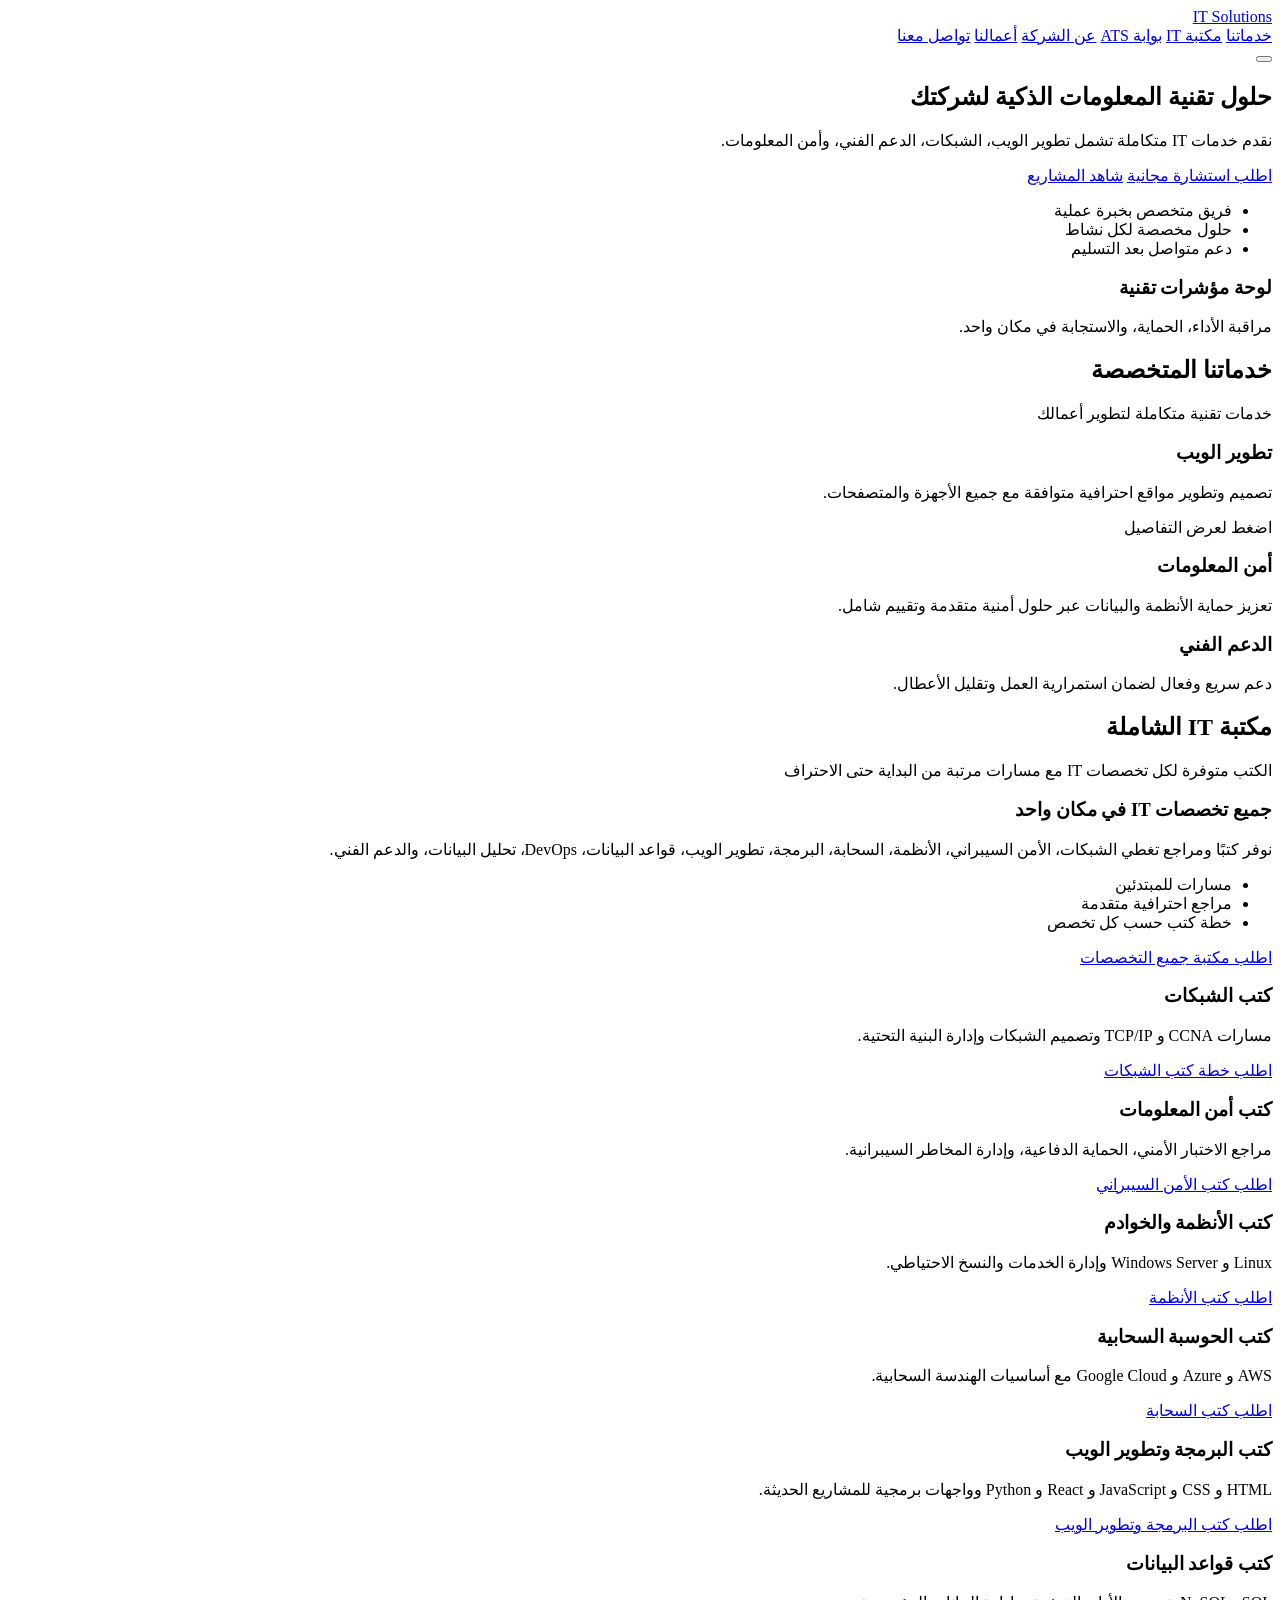
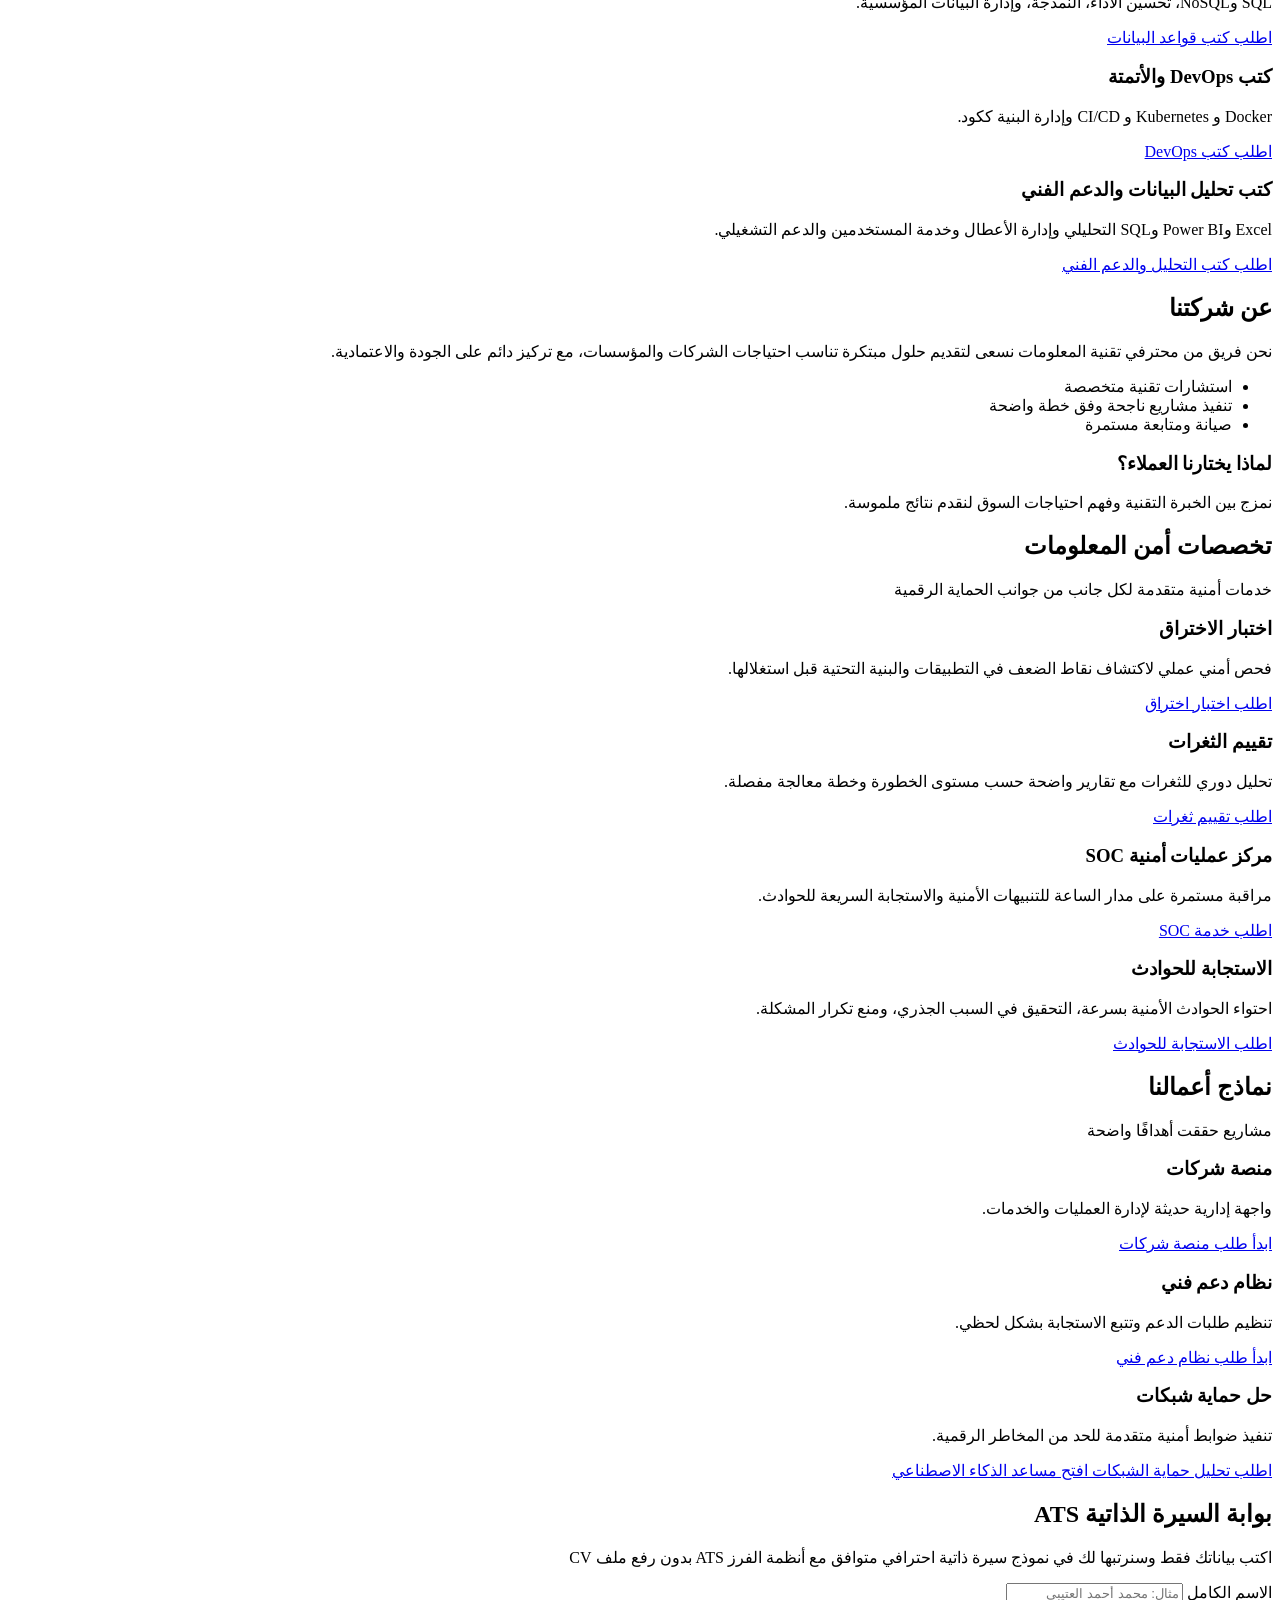
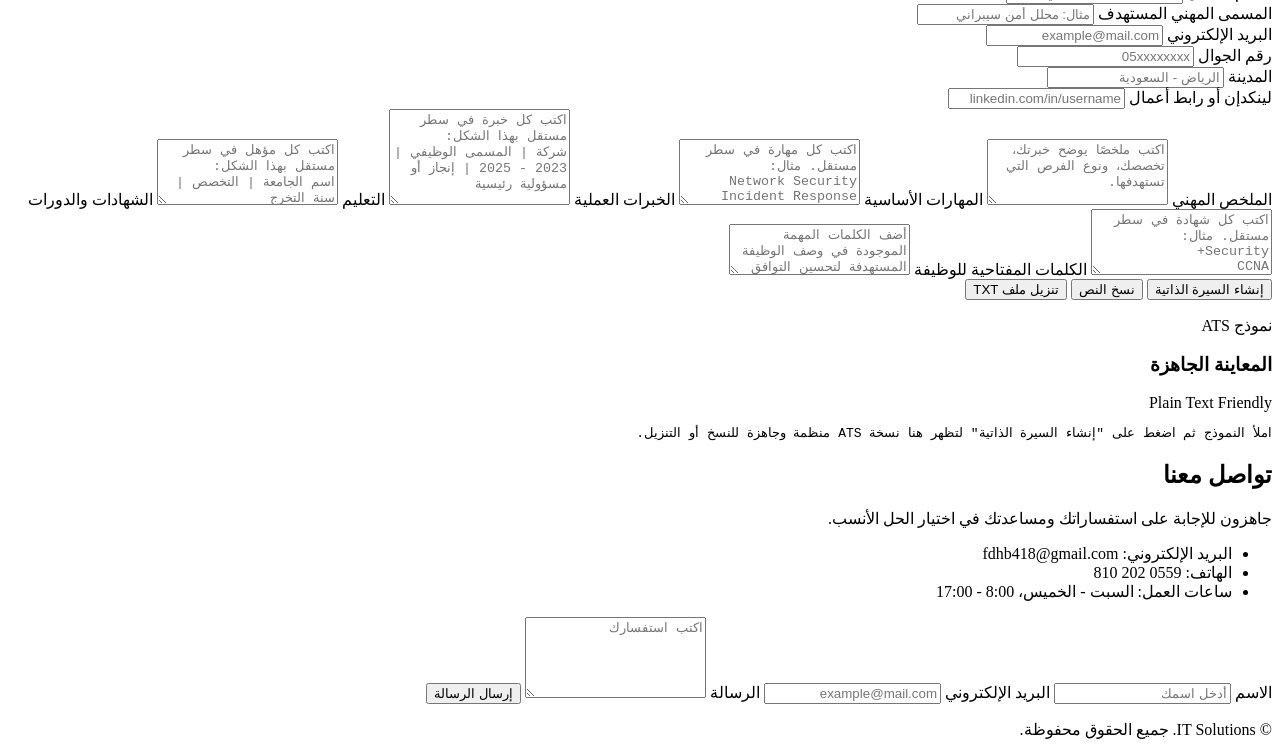
==== index.html @ 9ef1b242 "Add files via upload" ====
<!DOCTYPE html>
<html lang="ar" dir="rtl">
<head>
  <meta charset="UTF-8" />
  <meta name="viewport" content="width=device-width, initial-scale=1.0" />
  <title>خدمات تقنية المعلومات | IT Solutions</title>
  <meta name="description" content="حلول تقنية المعلومات المتكاملة: تطوير ويب، دعم فني، وأمن معلومات." />
  <link rel="preconnect" href="https://fonts.googleapis.com" />
  <link rel="preconnect" href="https://fonts.gstatic.com" crossorigin />
  <link href="https://fonts.googleapis.com/css2?family=Cairo:wght@400;600;700;800&display=swap" rel="stylesheet" />
  <link rel="stylesheet" href="styles.css" />
</head>
<body>
  <header class="site-header" id="home">
    <div class="container header-inner">
      <a href="#home" class="logo">IT Solutions</a>
      <nav class="main-nav" id="mainNav">
        <a href="#services">خدماتنا</a>
        <a href="#it-library">مكتبة IT</a>
        <a href="#ats-builder">بوابة ATS</a>
        <a href="#about">عن الشركة</a>
        <a href="#portfolio">أعمالنا</a>
        <a href="#contact">تواصل معنا</a>
      </nav>
      <button class="mobile-toggle" id="mobileToggle" aria-expanded="false" aria-controls="mainNav" aria-label="فتح القائمة">
        <span></span><span></span><span></span>
      </button>
    </div>
  </header>

  <main>
    <section class="hero section">
      <div class="container hero-grid">
        <div class="hero-content">
          <h1>حلول تقنية المعلومات الذكية لشركتك</h1>
          <p>نقدم خدمات IT متكاملة تشمل تطوير الويب، الشبكات، الدعم الفني، وأمن المعلومات.</p>
          <div class="hero-actions">
            <a href="#contact" class="btn btn-primary">اطلب استشارة مجانية</a>
            <a href="#portfolio" class="btn btn-secondary">شاهد المشاريع</a>
          </div>
          <ul class="hero-points">
            <li>فريق متخصص بخبرة عملية</li>
            <li>حلول مخصصة لكل نشاط</li>
            <li>دعم متواصل بعد التسليم</li>
          </ul>
        </div>

        <div class="hero-visual" aria-hidden="true">
          <div class="visual-card">
            <h3>لوحة مؤشرات تقنية</h3>
            <p>مراقبة الأداء، الحماية، والاستجابة في مكان واحد.</p>
            <div class="bars">
              <span style="width: 92%;"></span>
              <span style="width: 84%;"></span>
              <span style="width: 78%;"></span>
            </div>
          </div>
        </div>
      </div>
    </section>

    <section class="section" id="services">
      <div class="container">
        <div class="section-header">
          <h2>خدماتنا المتخصصة</h2>
          <p class="subtitle">خدمات تقنية متكاملة لتطوير أعمالك</p>
        </div>

        <div class="cards-grid">
          <article
            class="card card-interactive"
            id="webDevelopmentCard"
            role="button"
            tabindex="0"
            aria-expanded="false"
            aria-controls="webDevelopmentPanel"
          >
            <h3>تطوير الويب</h3>
            <p>تصميم وتطوير مواقع احترافية متوافقة مع جميع الأجهزة والمتصفحات.</p>
            <span class="card-action">اضغط لعرض التفاصيل</span>
          </article>
          <article class="card">
            <h3>أمن المعلومات</h3>
            <p>تعزيز حماية الأنظمة والبيانات عبر حلول أمنية متقدمة وتقييم شامل.</p>
          </article>
          <article class="card">
            <h3>الدعم الفني</h3>
            <p>دعم سريع وفعال لضمان استمرارية العمل وتقليل الأعطال.</p>
          </article>
        </div>

        <section class="service-panel" id="webDevelopmentPanel" hidden aria-label="تفاصيل تطوير الويب">
          <div class="service-panel-copy">
            <p class="service-panel-eyebrow">خدمة مفعلة</p>
            <h3>حلول تطوير ويب متكاملة</h3>
            <p>
              ننفذ مواقع تعريفية، لوحات تحكم، متاجر إلكترونية، وصفحات هبوط سريعة مع توافق كامل
              مع الجوال ومحركات البحث.
            </p>
            <ul class="service-panel-list">
              <li>تصميم واجهات حديثة وسريعة</li>
              <li>ربط النماذج وقواعد البيانات</li>
              <li>تهيئة SEO وأداء الصفحات</li>
            </ul>
          </div>

          <div class="service-panel-actions">
            <a
              class="btn btn-primary"
              href="#contact"
              data-project-template="أرغب في تنفيذ مشروع تطوير ويب وأحتاج عرضًا يشمل التصميم والبرمجة وربط النماذج."
            >
              ابدأ طلب تطوير ويب
            </a>
            <a class="btn btn-secondary" href="#portfolio">شاهد أمثلة المشاريع</a>
          </div>
        </section>
      </div>
    </section>

    <section class="section" id="it-library">
      <div class="container">
        <div class="section-header">
          <h2>مكتبة IT الشاملة</h2>
          <p class="subtitle">الكتب متوفرة لكل تخصصات IT مع مسارات مرتبة من البداية حتى الاحتراف</p>
        </div>

        <div class="it-library-grid">
          <article class="it-book-card it-book-card-featured">
            <h3>جميع تخصصات IT في مكان واحد</h3>
            <p>
              نوفر كتبًا ومراجع تغطي الشبكات، الأمن السيبراني، الأنظمة، السحابة، البرمجة،
              تطوير الويب، قواعد البيانات، DevOps، تحليل البيانات، والدعم الفني.
            </p>
            <ul class="it-specialties-list">
              <li>مسارات للمبتدئين</li>
              <li>مراجع احترافية متقدمة</li>
              <li>خطة كتب حسب كل تخصص</li>
            </ul>
            <a class="project-link" href="#contact" data-project-template="أرغب بالحصول على مكتبة كتب IT شاملة تشمل جميع التخصصات مع ترتيب واضح لكل مسار.">اطلب مكتبة جميع التخصصات</a>
          </article>

          <article class="it-book-card">
            <h3>كتب الشبكات</h3>
            <p>مسارات CCNA و TCP/IP وتصميم الشبكات وإدارة البنية التحتية.</p>
            <a class="project-link" href="#contact" data-project-template="أرغب بالحصول على خطة تعلم كتب الشبكات (CCNA / TCP-IP / Routing).">اطلب خطة كتب الشبكات</a>
          </article>

          <article class="it-book-card">
            <h3>كتب أمن المعلومات</h3>
            <p>مراجع الاختبار الأمني، الحماية الدفاعية، وإدارة المخاطر السيبرانية.</p>
            <a class="project-link" href="#contact" data-project-template="أحتاج قائمة كتب أمن المعلومات من مستوى مبتدئ إلى متقدم.">اطلب كتب الأمن السيبراني</a>
          </article>

          <article class="it-book-card">
            <h3>كتب الأنظمة والخوادم</h3>
            <p>Linux و Windows Server وإدارة الخدمات والنسخ الاحتياطي.</p>
            <a class="project-link" href="#contact" data-project-template="أرغب بمكتبة كتب إدارة الأنظمة والخوادم مع ترتيب تدريجي.">اطلب كتب الأنظمة</a>
          </article>

          <article class="it-book-card">
            <h3>كتب الحوسبة السحابية</h3>
            <p>AWS و Azure و Google Cloud مع أساسيات الهندسة السحابية.</p>
            <a class="project-link" href="#contact" data-project-template="أحتاج مسار كتب الحوسبة السحابية (AWS/Azure/GCP).">اطلب كتب السحابة</a>
          </article>

          <article class="it-book-card">
            <h3>كتب البرمجة وتطوير الويب</h3>
            <p>HTML و CSS و JavaScript و React و Python وواجهات برمجية للمشاريع الحديثة.</p>
            <a class="project-link" href="#contact" data-project-template="أحتاج مسار كتب البرمجة وتطوير الويب من الأساسيات حتى بناء المشاريع العملية.">اطلب كتب البرمجة وتطوير الويب</a>
          </article>

          <article class="it-book-card">
            <h3>كتب قواعد البيانات</h3>
            <p>SQL وNoSQL، تحسين الأداء، النمذجة، وإدارة البيانات المؤسسية.</p>
            <a class="project-link" href="#contact" data-project-template="أرغب بخطة كتب قواعد البيانات من الأساسيات حتى الاحتراف.">اطلب كتب قواعد البيانات</a>
          </article>

          <article class="it-book-card">
            <h3>كتب DevOps والأتمتة</h3>
            <p>Docker و Kubernetes و CI/CD وإدارة البنية ككود.</p>
            <a class="project-link" href="#contact" data-project-template="أحتاج مصادر وكتب DevOps والأتمتة العملية للمشاريع.">اطلب كتب DevOps</a>
          </article>

          <article class="it-book-card">
            <h3>كتب تحليل البيانات والدعم الفني</h3>
            <p>Excel وPower BI وSQL التحليلي وإدارة الأعطال وخدمة المستخدمين والدعم التشغيلي.</p>
            <a class="project-link" href="#contact" data-project-template="أرغب في مسار كتب تحليل البيانات والدعم الفني مع ترتيب مناسب لسوق العمل.">اطلب كتب التحليل والدعم الفني</a>
          </article>
        </div>
      </div>
    </section>

    <section class="section" id="about">
      <div class="container about-grid">
        <div>
          <h2>عن شركتنا</h2>
          <p>
            نحن فريق من محترفي تقنية المعلومات نسعى لتقديم حلول مبتكرة تناسب احتياجات
            الشركات والمؤسسات، مع تركيز دائم على الجودة والاعتمادية.
          </p>
          <ul class="features-list">
            <li>استشارات تقنية متخصصة</li>
            <li>تنفيذ مشاريع ناجحة وفق خطة واضحة</li>
            <li>صيانة ومتابعة مستمرة</li>
          </ul>
        </div>
        <aside class="about-box">
          <h3>لماذا يختارنا العملاء؟</h3>
          <p>نمزج بين الخبرة التقنية وفهم احتياجات السوق لنقدم نتائج ملموسة.</p>
        </aside>
      </div>
    </section>

    <section class="section" id="security-specialties">
      <div class="container">
        <div class="section-header">
          <h2>تخصصات أمن المعلومات</h2>
          <p class="subtitle">خدمات أمنية متقدمة لكل جانب من جوانب الحماية الرقمية</p>
        </div>

        <div class="security-grid">
          <article class="security-card">
            <h3>اختبار الاختراق</h3>
            <p>فحص أمني عملي لاكتشاف نقاط الضعف في التطبيقات والبنية التحتية قبل استغلالها.</p>
            <a class="project-link" href="#contact" data-project-template="أرغب في خدمة اختبار اختراق شاملة لتقييم مستوى الأمان الحالي.">اطلب اختبار اختراق</a>
          </article>

          <article class="security-card">
            <h3>تقييم الثغرات</h3>
            <p>تحليل دوري للثغرات مع تقارير واضحة حسب مستوى الخطورة وخطة معالجة مفصلة.</p>
            <a class="project-link" href="#contact" data-project-template="أحتاج تقييم ثغرات دوري مع تقرير مخاطر وخطة إغلاق الثغرات.">اطلب تقييم ثغرات</a>
          </article>

          <article class="security-card">
            <h3>مركز عمليات أمنية SOC</h3>
            <p>مراقبة مستمرة على مدار الساعة للتنبيهات الأمنية والاستجابة السريعة للحوادث.</p>
            <a class="project-link" href="#contact" data-project-template="أرغب في تفعيل خدمة SOC للمراقبة الأمنية والاستجابة للحوادث.">اطلب خدمة SOC</a>
          </article>

          <article class="security-card">
            <h3>الاستجابة للحوادث</h3>
            <p>احتواء الحوادث الأمنية بسرعة، التحقيق في السبب الجذري، ومنع تكرار المشكلة.</p>
            <a class="project-link" href="#contact" data-project-template="أحتاج خطة استجابة للحوادث الأمنية مع إجراءات احتواء وتحقيق.">اطلب الاستجابة للحوادث</a>
          </article>
        </div>
      </div>
    </section>

    <section class="section" id="portfolio">
      <div class="container">
        <div class="section-header">
          <h2>نماذج أعمالنا</h2>
          <p class="subtitle">مشاريع حققت أهدافًا واضحة</p>
        </div>

        <div class="projects-grid">
          <article class="project">
            <h3>منصة شركات</h3>
            <p>واجهة إدارية حديثة لإدارة العمليات والخدمات.</p>
            <a class="project-link" href="#contact" data-project-template="أرغب في تنفيذ منصة شركات تشمل إدارة المستخدمين والخدمات.">ابدأ طلب منصة شركات</a>
          </article>
          <article class="project">
            <h3>نظام دعم فني</h3>
            <p>تنظيم طلبات الدعم وتتبع الاستجابة بشكل لحظي.</p>
            <a class="project-link" href="#contact" data-project-template="أحتاج نظام دعم فني مع تذاكر ومتابعة حالة الطلبات.">ابدأ طلب نظام دعم فني</a>
          </article>
          <article class="project">
            <h3>حل حماية شبكات</h3>
            <p>تنفيذ ضوابط أمنية متقدمة للحد من المخاطر الرقمية.</p>
            <div class="project-actions">
              <a
                class="project-link"
                href="#contact"
                data-project-template="أرغب في تقييم أمني للشبكة مع خطة حماية واضحة."
              >
                اطلب تحليل حماية الشبكات
              </a>
              <a
                class="project-link project-link-ai"
                href="https://chatgpt.com"
                target="_blank"
                rel="noopener noreferrer"
              >
                افتح مساعد الذكاء الاصطناعي
              </a>
            </div>
          </article>
        </div>
      </div>
    </section>

    <section class="section ats-section" id="ats-builder">
      <div class="container">
        <div class="section-header">
          <h2>بوابة السيرة الذاتية ATS</h2>
          <p class="subtitle">اكتب بياناتك فقط وسنرتبها لك في نموذج سيرة ذاتية احترافي متوافق مع أنظمة الفرز ATS بدون رفع ملف CV</p>
        </div>

        <div class="ats-grid">
          <form class="ats-form" id="atsForm">
            <div class="ats-form-grid">
              <div>
                <label for="atsFullName">الاسم الكامل</label>
                <input type="text" id="atsFullName" placeholder="مثال: محمد أحمد العتيبي" required />
              </div>

              <div>
                <label for="atsJobTitle">المسمى المهني المستهدف</label>
                <input type="text" id="atsJobTitle" placeholder="مثال: محلل أمن سيبراني" required />
              </div>

              <div>
                <label for="atsEmail">البريد الإلكتروني</label>
                <input type="email" id="atsEmail" placeholder="example@mail.com" required />
              </div>

              <div>
                <label for="atsPhone">رقم الجوال</label>
                <input type="text" id="atsPhone" placeholder="05xxxxxxxx" required />
              </div>

              <div>
                <label for="atsCity">المدينة</label>
                <input type="text" id="atsCity" placeholder="الرياض - السعودية" />
              </div>

              <div>
                <label for="atsLinkedIn">لينكدإن أو رابط أعمال</label>
                <input type="text" id="atsLinkedIn" placeholder="linkedin.com/in/username" />
              </div>
            </div>

            <label for="atsSummary">الملخص المهني</label>
            <textarea id="atsSummary" rows="4" placeholder="اكتب ملخصًا يوضح خبرتك، تخصصك، ونوع الفرص التي تستهدفها." required></textarea>

            <label for="atsSkills">المهارات الأساسية</label>
            <textarea id="atsSkills" rows="4" placeholder="اكتب كل مهارة في سطر مستقل. مثال:&#10;Network Security&#10;Incident Response&#10;Python&#10;SIEM"></textarea>

            <label for="atsExperience">الخبرات العملية</label>
            <textarea id="atsExperience" rows="6" placeholder="اكتب كل خبرة في سطر مستقل بهذا الشكل:&#10;شركة | المسمى الوظيفي | 2023 - 2025 | إنجاز أو مسؤولية رئيسية"></textarea>

            <label for="atsEducation">التعليم</label>
            <textarea id="atsEducation" rows="4" placeholder="اكتب كل مؤهل في سطر مستقل بهذا الشكل:&#10;اسم الجامعة | التخصص | سنة التخرج"></textarea>

            <label for="atsCertificates">الشهادات والدورات</label>
            <textarea id="atsCertificates" rows="4" placeholder="اكتب كل شهادة في سطر مستقل. مثال:&#10;Security+&#10;CCNA&#10;Google Data Analytics"></textarea>

            <label for="atsKeywords">الكلمات المفتاحية للوظيفة</label>
            <textarea id="atsKeywords" rows="3" placeholder="أضف الكلمات المهمة الموجودة في وصف الوظيفة المستهدفة لتحسين التوافق مع ATS."></textarea>

            <div class="ats-actions">
              <button type="submit" class="btn btn-primary">إنشاء السيرة الذاتية</button>
              <button type="button" class="btn btn-secondary" id="atsCopyBtn">نسخ النص</button>
              <button type="button" class="btn btn-secondary" id="atsDownloadBtn">تنزيل ملف TXT</button>
            </div>

            <p class="form-note" id="atsFormNote" role="status" aria-live="polite"></p>
          </form>

          <section class="ats-preview-wrap" aria-label="معاينة السيرة الذاتية">
            <div class="ats-preview-header">
              <div>
                <p class="service-panel-eyebrow">نموذج ATS</p>
                <h3>المعاينة الجاهزة</h3>
              </div>
              <span class="ats-badge">Plain Text Friendly</span>
            </div>

            <pre class="ats-preview" id="atsPreview">املأ النموذج ثم اضغط على "إنشاء السيرة الذاتية" لتظهر هنا نسخة ATS منظمة وجاهزة للنسخ أو التنزيل.</pre>
          </section>
        </div>
      </div>
    </section>

    <section class="section contact" id="contact">
      <div class="container contact-grid">
        <div class="contact-info">
          <h2>تواصل معنا</h2>
          <p>جاهزون للإجابة على استفساراتك ومساعدتك في اختيار الحل الأنسب.</p>
          <ul>
            <li>البريد الإلكتروني: fdhb418@gmail.com</li>
            <li>الهاتف: 0559 202 810</li>
            <li>ساعات العمل: السبت - الخميس، 8:00 - 17:00</li>
          </ul>
        </div>

        <form class="contact-form" id="contactForm">
          <label for="name">الاسم</label>
          <input type="text" id="name" placeholder="أدخل اسمك" required />

          <label for="email">البريد الإلكتروني</label>
          <input type="email" id="email" placeholder="example@mail.com" required />

          <label for="message">الرسالة</label>
          <textarea id="message" rows="5" placeholder="اكتب استفسارك" required></textarea>

          <button type="submit" class="btn btn-primary">إرسال الرسالة</button>
          <p class="form-note" id="formNote" role="status" aria-live="polite"></p>
        </form>
      </div>
    </section>
  </main>

  <footer class="site-footer">
    <div class="container footer-inner">
      <p>© <span id="year"></span> IT Solutions. جميع الحقوق محفوظة.</p>
    </div>
  </footer>

  <script src="script.js"></script>
</body>
</html>
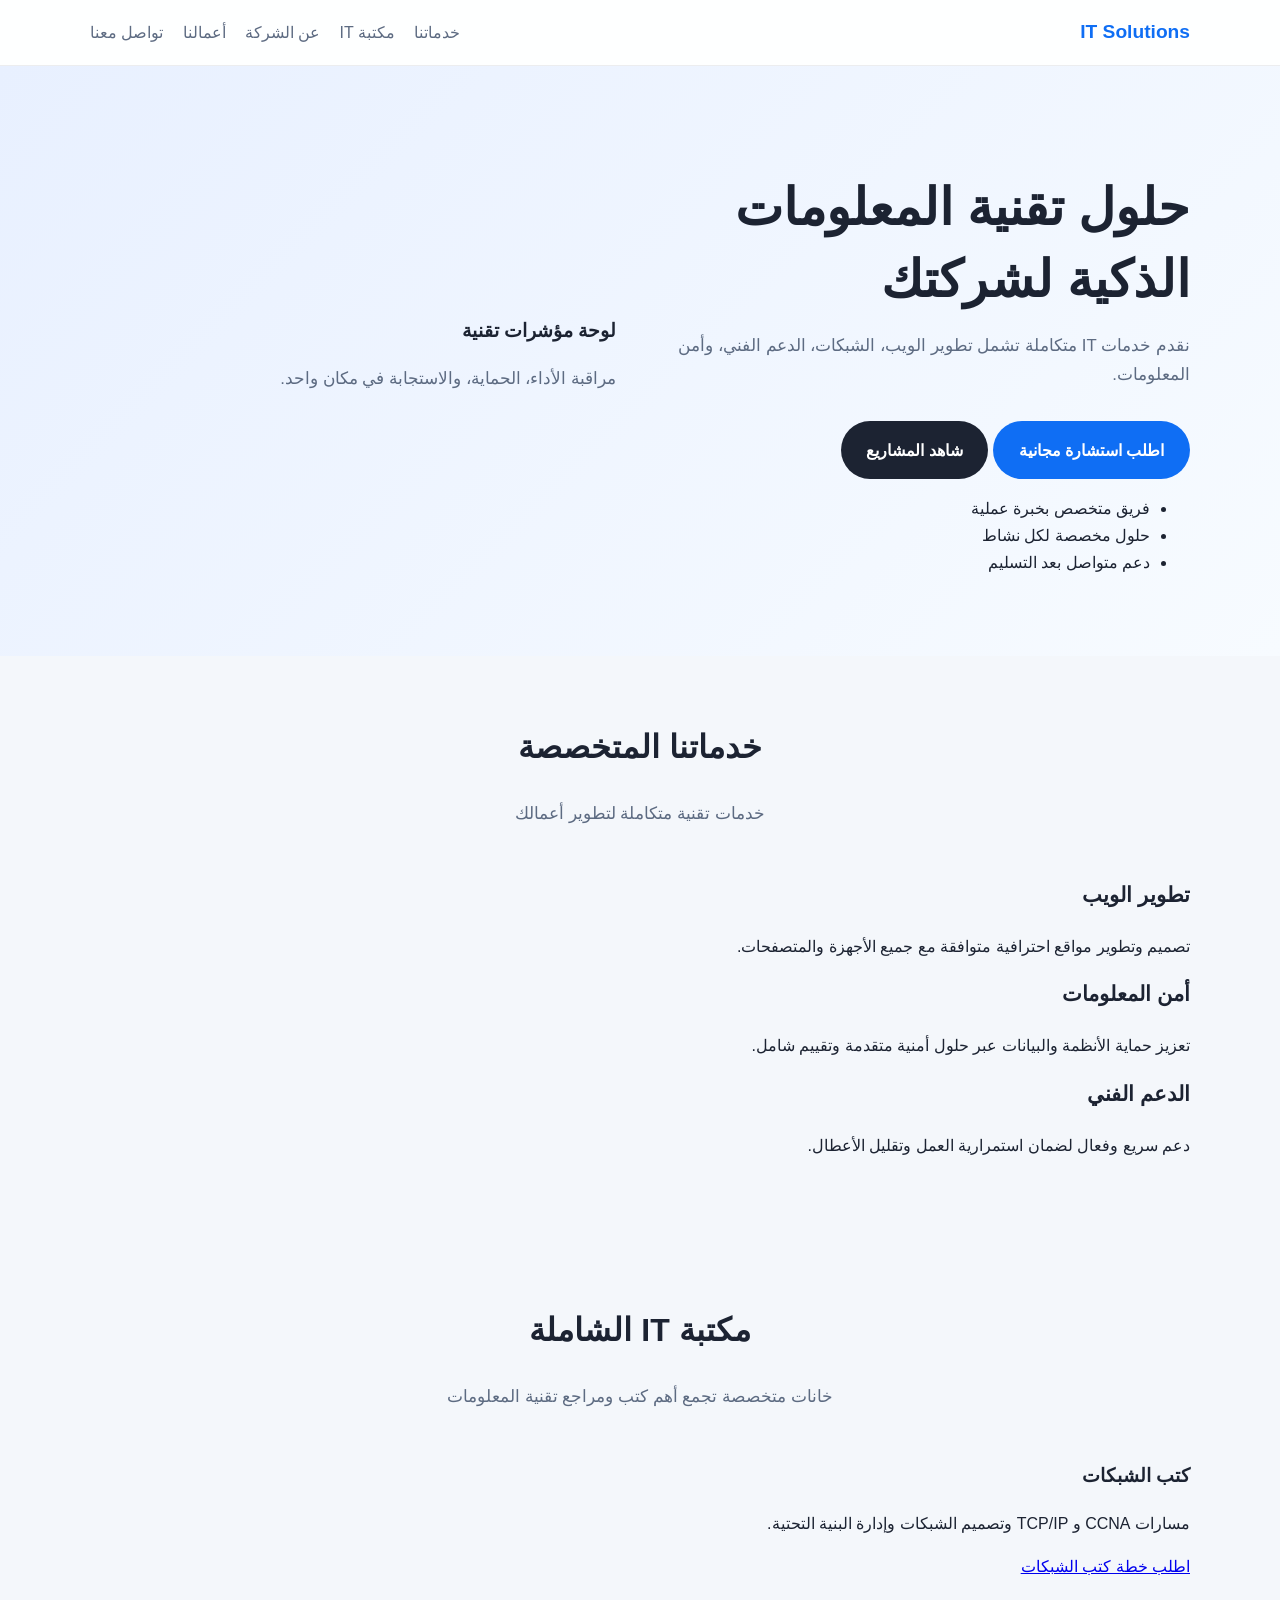
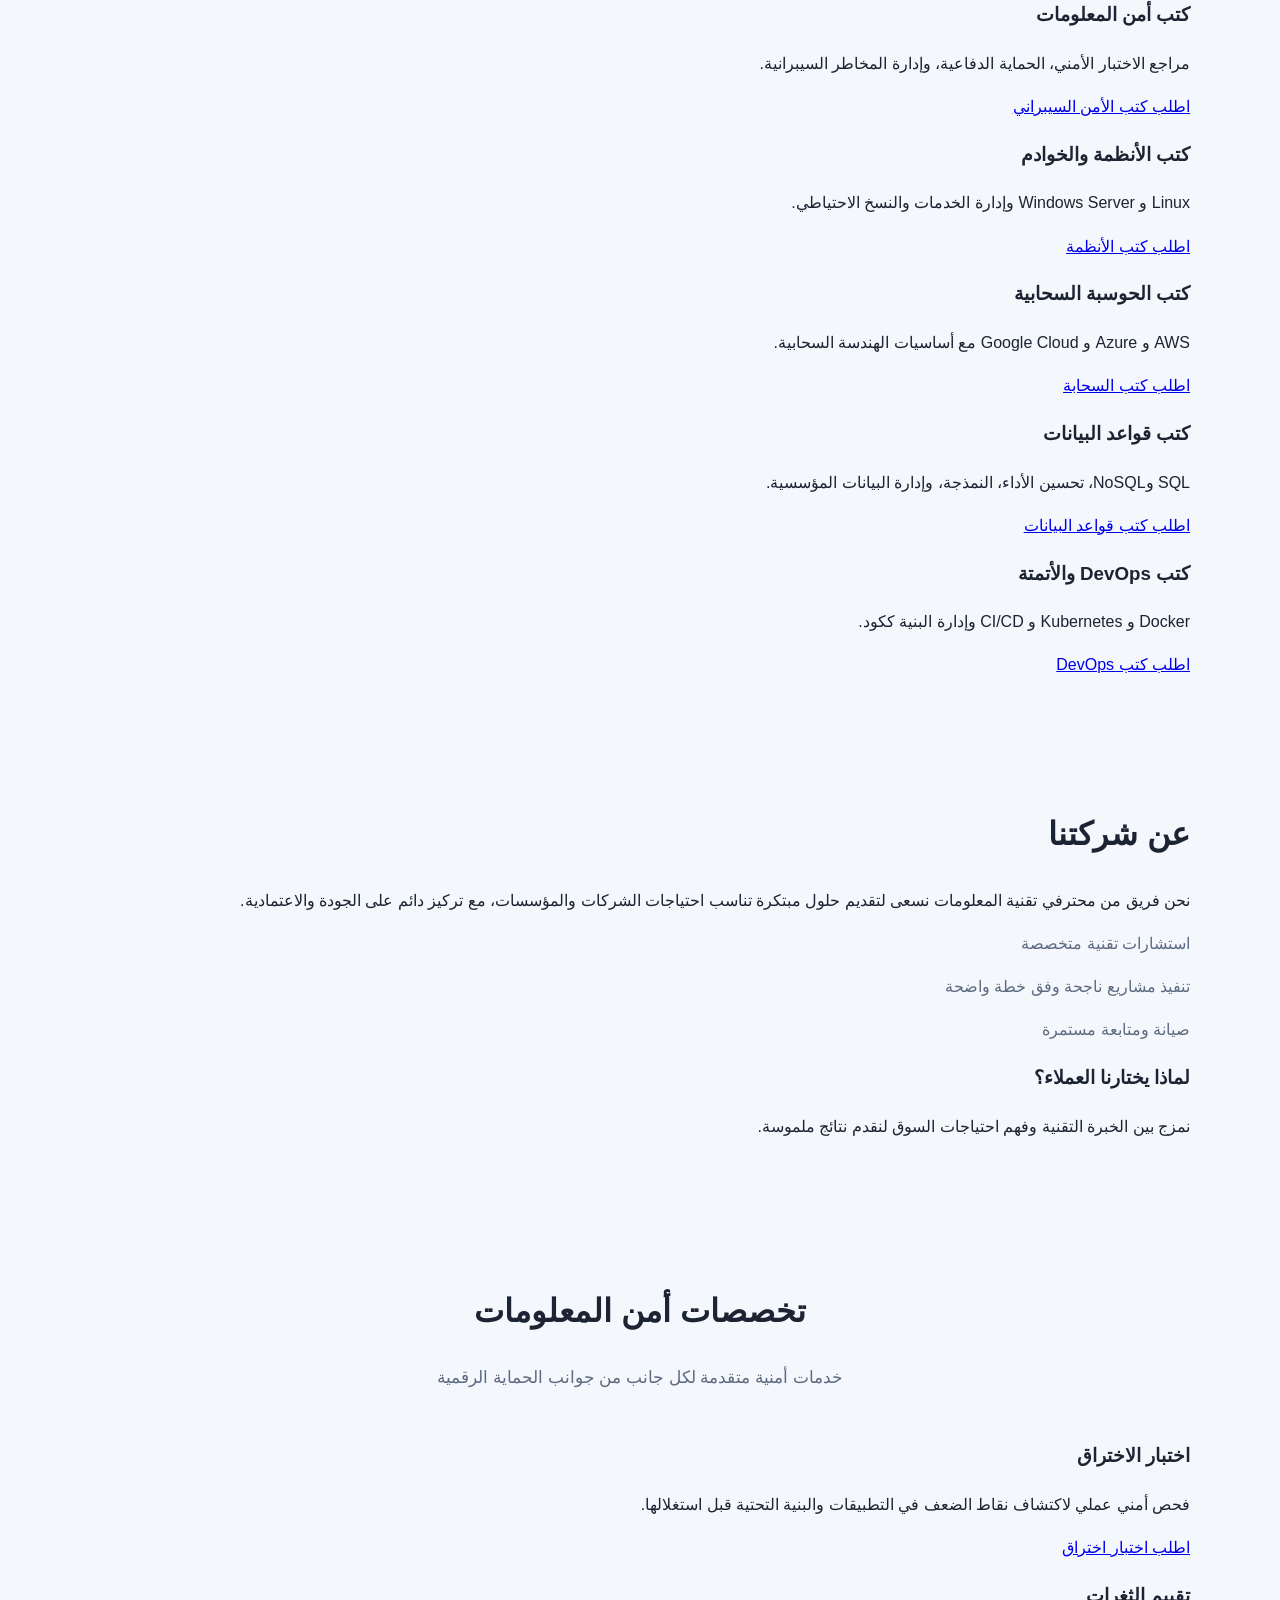
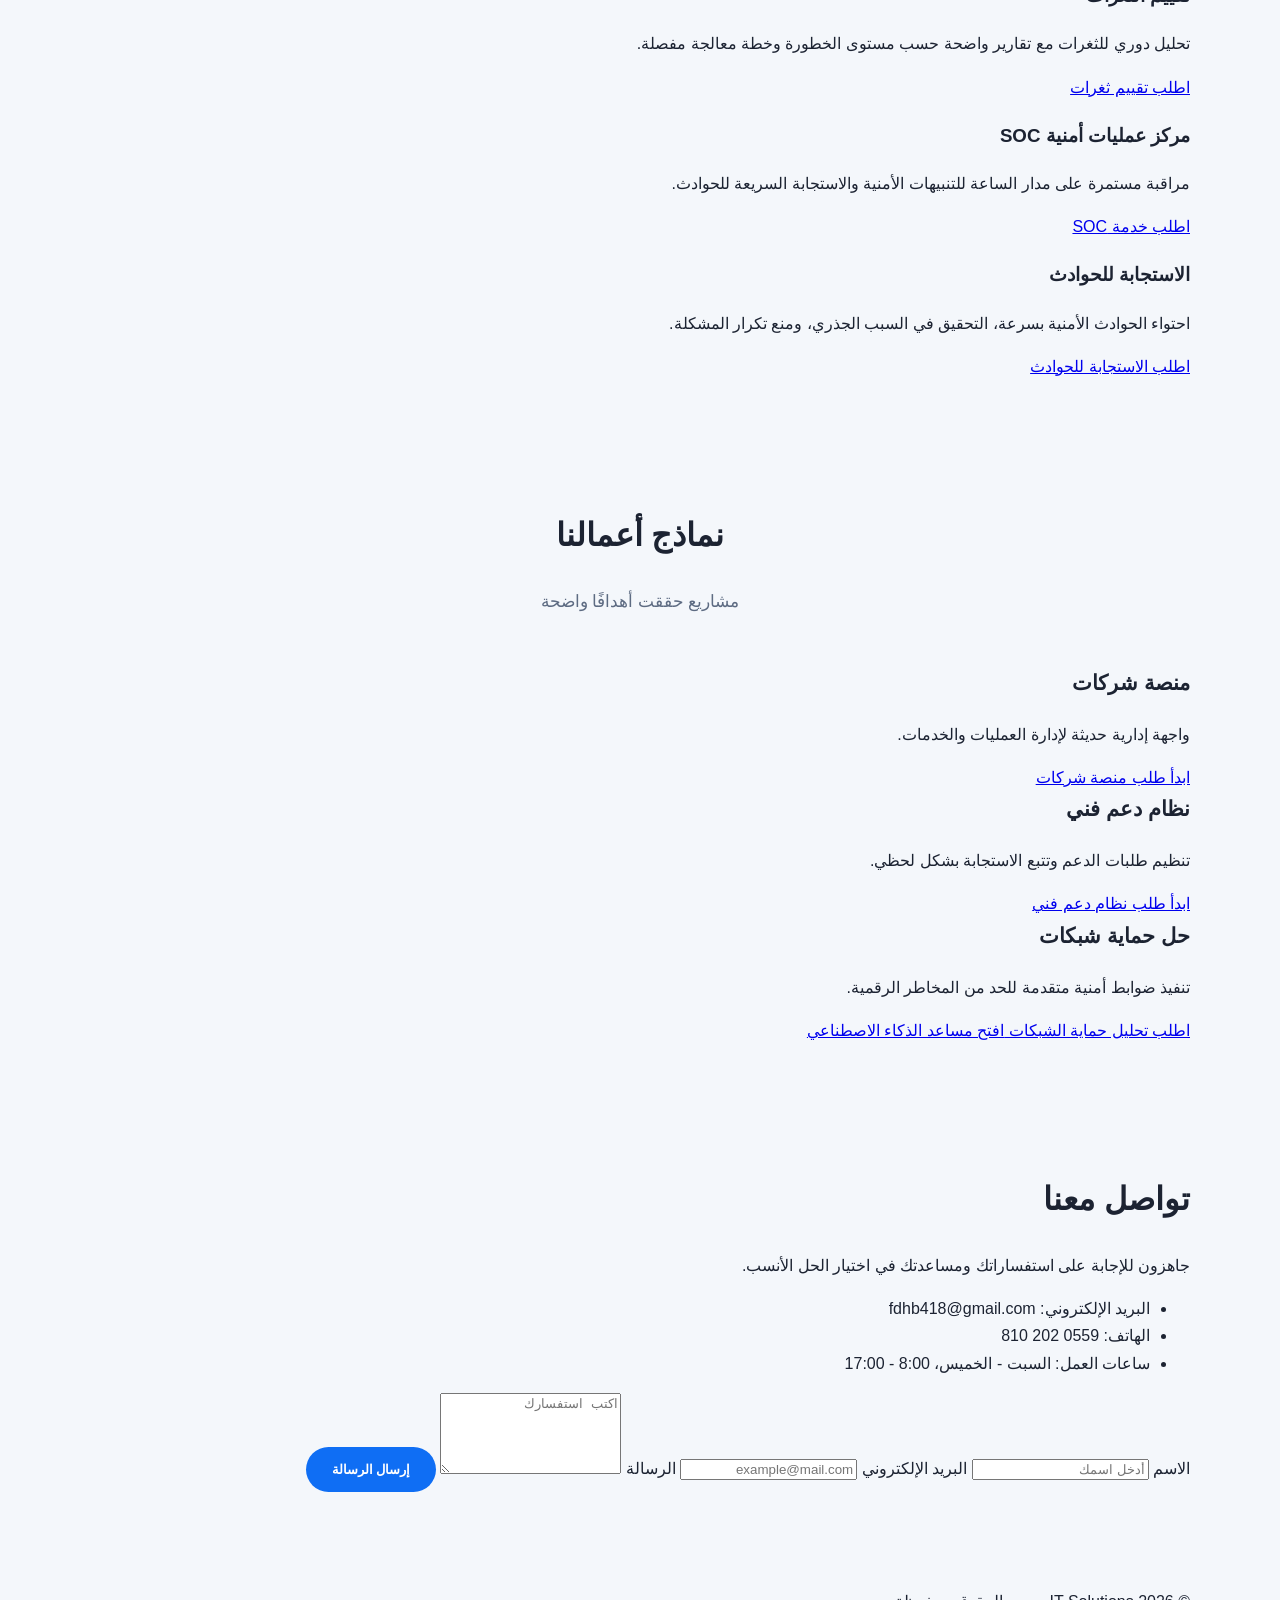
==== commit 7039a895: "Add files via upload" ====
--- a/index.html
+++ b/index.html
@@ -17,7 +17,6 @@
       <nav class="main-nav" id="mainNav">
         <a href="#services">خدماتنا</a>
         <a href="#it-library">مكتبة IT</a>
-        <a href="#ats-builder">بوابة ATS</a>
         <a href="#about">عن الشركة</a>
         <a href="#portfolio">أعمالنا</a>
         <a href="#contact">تواصل معنا</a>
@@ -67,17 +66,9 @@
         </div>
 
         <div class="cards-grid">
-          <article
-            class="card card-interactive"
-            id="webDevelopmentCard"
-            role="button"
-            tabindex="0"
-            aria-expanded="false"
-            aria-controls="webDevelopmentPanel"
-          >
+          <article class="card">
             <h3>تطوير الويب</h3>
             <p>تصميم وتطوير مواقع احترافية متوافقة مع جميع الأجهزة والمتصفحات.</p>
-            <span class="card-action">اضغط لعرض التفاصيل</span>
           </article>
           <article class="card">
             <h3>أمن المعلومات</h3>
@@ -88,33 +79,6 @@
             <p>دعم سريع وفعال لضمان استمرارية العمل وتقليل الأعطال.</p>
           </article>
         </div>
-
-        <section class="service-panel" id="webDevelopmentPanel" hidden aria-label="تفاصيل تطوير الويب">
-          <div class="service-panel-copy">
-            <p class="service-panel-eyebrow">خدمة مفعلة</p>
-            <h3>حلول تطوير ويب متكاملة</h3>
-            <p>
-              ننفذ مواقع تعريفية، لوحات تحكم، متاجر إلكترونية، وصفحات هبوط سريعة مع توافق كامل
-              مع الجوال ومحركات البحث.
-            </p>
-            <ul class="service-panel-list">
-              <li>تصميم واجهات حديثة وسريعة</li>
-              <li>ربط النماذج وقواعد البيانات</li>
-              <li>تهيئة SEO وأداء الصفحات</li>
-            </ul>
-          </div>
-
-          <div class="service-panel-actions">
-            <a
-              class="btn btn-primary"
-              href="#contact"
-              data-project-template="أرغب في تنفيذ مشروع تطوير ويب وأحتاج عرضًا يشمل التصميم والبرمجة وربط النماذج."
-            >
-              ابدأ طلب تطوير ويب
-            </a>
-            <a class="btn btn-secondary" href="#portfolio">شاهد أمثلة المشاريع</a>
-          </div>
-        </section>
       </div>
     </section>
 
@@ -122,24 +86,10 @@
       <div class="container">
         <div class="section-header">
           <h2>مكتبة IT الشاملة</h2>
-          <p class="subtitle">الكتب متوفرة لكل تخصصات IT مع مسارات مرتبة من البداية حتى الاحتراف</p>
+          <p class="subtitle">خانات متخصصة تجمع أهم كتب ومراجع تقنية المعلومات</p>
         </div>
 
         <div class="it-library-grid">
-          <article class="it-book-card it-book-card-featured">
-            <h3>جميع تخصصات IT في مكان واحد</h3>
-            <p>
-              نوفر كتبًا ومراجع تغطي الشبكات، الأمن السيبراني، الأنظمة، السحابة، البرمجة،
-              تطوير الويب، قواعد البيانات، DevOps، تحليل البيانات، والدعم الفني.
-            </p>
-            <ul class="it-specialties-list">
-              <li>مسارات للمبتدئين</li>
-              <li>مراجع احترافية متقدمة</li>
-              <li>خطة كتب حسب كل تخصص</li>
-            </ul>
-            <a class="project-link" href="#contact" data-project-template="أرغب بالحصول على مكتبة كتب IT شاملة تشمل جميع التخصصات مع ترتيب واضح لكل مسار.">اطلب مكتبة جميع التخصصات</a>
-          </article>
-
           <article class="it-book-card">
             <h3>كتب الشبكات</h3>
             <p>مسارات CCNA و TCP/IP وتصميم الشبكات وإدارة البنية التحتية.</p>
@@ -165,12 +115,6 @@
           </article>
 
           <article class="it-book-card">
-            <h3>كتب البرمجة وتطوير الويب</h3>
-            <p>HTML و CSS و JavaScript و React و Python وواجهات برمجية للمشاريع الحديثة.</p>
-            <a class="project-link" href="#contact" data-project-template="أحتاج مسار كتب البرمجة وتطوير الويب من الأساسيات حتى بناء المشاريع العملية.">اطلب كتب البرمجة وتطوير الويب</a>
-          </article>
-
-          <article class="it-book-card">
             <h3>كتب قواعد البيانات</h3>
             <p>SQL وNoSQL، تحسين الأداء، النمذجة، وإدارة البيانات المؤسسية.</p>
             <a class="project-link" href="#contact" data-project-template="أرغب بخطة كتب قواعد البيانات من الأساسيات حتى الاحتراف.">اطلب كتب قواعد البيانات</a>
@@ -180,12 +124,6 @@
             <h3>كتب DevOps والأتمتة</h3>
             <p>Docker و Kubernetes و CI/CD وإدارة البنية ككود.</p>
             <a class="project-link" href="#contact" data-project-template="أحتاج مصادر وكتب DevOps والأتمتة العملية للمشاريع.">اطلب كتب DevOps</a>
-          </article>
-
-          <article class="it-book-card">
-            <h3>كتب تحليل البيانات والدعم الفني</h3>
-            <p>Excel وPower BI وSQL التحليلي وإدارة الأعطال وخدمة المستخدمين والدعم التشغيلي.</p>
-            <a class="project-link" href="#contact" data-project-template="أرغب في مسار كتب تحليل البيانات والدعم الفني مع ترتيب مناسب لسوق العمل.">اطلب كتب التحليل والدعم الفني</a>
           </article>
         </div>
       </div>
@@ -290,89 +228,6 @@
       </div>
     </section>
 
-    <section class="section ats-section" id="ats-builder">
-      <div class="container">
-        <div class="section-header">
-          <h2>بوابة السيرة الذاتية ATS</h2>
-          <p class="subtitle">اكتب بياناتك فقط وسنرتبها لك في نموذج سيرة ذاتية احترافي متوافق مع أنظمة الفرز ATS بدون رفع ملف CV</p>
-        </div>
-
-        <div class="ats-grid">
-          <form class="ats-form" id="atsForm">
-            <div class="ats-form-grid">
-              <div>
-                <label for="atsFullName">الاسم الكامل</label>
-                <input type="text" id="atsFullName" placeholder="مثال: محمد أحمد العتيبي" required />
-              </div>
-
-              <div>
-                <label for="atsJobTitle">المسمى المهني المستهدف</label>
-                <input type="text" id="atsJobTitle" placeholder="مثال: محلل أمن سيبراني" required />
-              </div>
-
-              <div>
-                <label for="atsEmail">البريد الإلكتروني</label>
-                <input type="email" id="atsEmail" placeholder="example@mail.com" required />
-              </div>
-
-              <div>
-                <label for="atsPhone">رقم الجوال</label>
-                <input type="text" id="atsPhone" placeholder="05xxxxxxxx" required />
-              </div>
-
-              <div>
-                <label for="atsCity">المدينة</label>
-                <input type="text" id="atsCity" placeholder="الرياض - السعودية" />
-              </div>
-
-              <div>
-                <label for="atsLinkedIn">لينكدإن أو رابط أعمال</label>
-                <input type="text" id="atsLinkedIn" placeholder="linkedin.com/in/username" />
-              </div>
-            </div>
-
-            <label for="atsSummary">الملخص المهني</label>
-            <textarea id="atsSummary" rows="4" placeholder="اكتب ملخصًا يوضح خبرتك، تخصصك، ونوع الفرص التي تستهدفها." required></textarea>
-
-            <label for="atsSkills">المهارات الأساسية</label>
-            <textarea id="atsSkills" rows="4" placeholder="اكتب كل مهارة في سطر مستقل. مثال:&#10;Network Security&#10;Incident Response&#10;Python&#10;SIEM"></textarea>
-
-            <label for="atsExperience">الخبرات العملية</label>
-            <textarea id="atsExperience" rows="6" placeholder="اكتب كل خبرة في سطر مستقل بهذا الشكل:&#10;شركة | المسمى الوظيفي | 2023 - 2025 | إنجاز أو مسؤولية رئيسية"></textarea>
-
-            <label for="atsEducation">التعليم</label>
-            <textarea id="atsEducation" rows="4" placeholder="اكتب كل مؤهل في سطر مستقل بهذا الشكل:&#10;اسم الجامعة | التخصص | سنة التخرج"></textarea>
-
-            <label for="atsCertificates">الشهادات والدورات</label>
-            <textarea id="atsCertificates" rows="4" placeholder="اكتب كل شهادة في سطر مستقل. مثال:&#10;Security+&#10;CCNA&#10;Google Data Analytics"></textarea>
-
-            <label for="atsKeywords">الكلمات المفتاحية للوظيفة</label>
-            <textarea id="atsKeywords" rows="3" placeholder="أضف الكلمات المهمة الموجودة في وصف الوظيفة المستهدفة لتحسين التوافق مع ATS."></textarea>
-
-            <div class="ats-actions">
-              <button type="submit" class="btn btn-primary">إنشاء السيرة الذاتية</button>
-              <button type="button" class="btn btn-secondary" id="atsCopyBtn">نسخ النص</button>
-              <button type="button" class="btn btn-secondary" id="atsDownloadBtn">تنزيل ملف TXT</button>
-            </div>
-
-            <p class="form-note" id="atsFormNote" role="status" aria-live="polite"></p>
-          </form>
-
-          <section class="ats-preview-wrap" aria-label="معاينة السيرة الذاتية">
-            <div class="ats-preview-header">
-              <div>
-                <p class="service-panel-eyebrow">نموذج ATS</p>
-                <h3>المعاينة الجاهزة</h3>
-              </div>
-              <span class="ats-badge">Plain Text Friendly</span>
-            </div>
-
-            <pre class="ats-preview" id="atsPreview">املأ النموذج ثم اضغط على "إنشاء السيرة الذاتية" لتظهر هنا نسخة ATS منظمة وجاهزة للنسخ أو التنزيل.</pre>
-          </section>
-        </div>
-      </div>
-    </section>
-
     <section class="section contact" id="contact">
       <div class="container contact-grid">
         <div class="contact-info">
--- a/styles.css
+++ b/styles.css
@@ -0,0 +1,433 @@
+:root {
+  --bg: #f4f7fb;
+  --surface: #ffffff;
+  --text: #1c2332;
+  --muted: #5d6b82;
+  --primary: #0f6ef4;
+  --primary-dark: #0b56c2;
+  --border: rgba(28, 35, 50, 0.08);
+  --radius: 18px;
+  font-size: 16px;
+}
+
+* {
+  box-sizing: border-box;
+}
+
+body {
+  margin: 0;
+  font-family: "Segoe UI", Tahoma, Geneva, Verdana, sans-serif;
+  background: var(--bg);
+  color: var(--text);
+  line-height: 1.7;
+}
+
+img {
+  max-width: 100%;
+  display: block;
+}
+
+.container {
+  width: min(1100px, calc(100% - 2rem));
+  margin: 0 auto;
+}
+
+.site-header {
+  background: rgba(255, 255, 255, 0.9);
+  position: sticky;
+  top: 0;
+  z-index: 10;
+  border-bottom: 1px solid var(--border);
+}
+
+.header-inner {
+  display: flex;
+  align-items: center;
+  justify-content: space-between;
+  gap: 1rem;
+  padding: 1rem 0;
+}
+
+.logo {
+  font-weight: 700;
+  color: var(--primary);
+  text-decoration: none;
+  font-size: 1.2rem;
+}
+
+.main-nav {
+  display: flex;
+  gap: 1.2rem;
+  flex-wrap: wrap;
+}
+
+.main-nav a {
+  color: var(--muted);
+  text-decoration: none;
+  transition: color 0.2s ease;
+}
+
+.main-nav a:hover {
+  color: var(--text);
+}
+
+.mobile-toggle {
+  display: none;
+  border: none;
+  background: transparent;
+  font-size: 1.4rem;
+  cursor: pointer;
+}
+
+.hero {
+  padding: 5rem 0 4rem;
+  background: linear-gradient(135deg, #e8f0ff 0%, #f7fbff 100%);
+}
+
+.hero-grid {
+  display: grid;
+  grid-template-columns: 1fr 1fr;
+  gap: 3rem;
+  align-items: center;
+}
+
+.hero-content {
+  text-align: right;
+}
+
+.hero h1 {
+  font-size: clamp(2rem, 4vw, 3.8rem);
+  margin-bottom: 1rem;
+  line-height: 1.4;
+}
+
+.hero p {
+  font-size: 1.05rem;
+  color: var(--muted);
+  margin-bottom: 2rem;
+}
+
+.hero-image {
+  display: flex;
+  justify-content: center;
+  animation: float 3s ease-in-out infinite;
+}
+
+.hero-image svg {
+  width: 100%;
+  max-width: 400px;
+}
+
+@keyframes float {
+  0%, 100% {
+    transform: translateY(0px);
+  }
+  50% {
+    transform: translateY(-20px);
+  }
+}
+
+.btn {
+  display: inline-flex;
+  align-items: center;
+  justify-content: center;
+  padding: 0.95rem 1.6rem;
+  border: none;
+  border-radius: 999px;
+  cursor: pointer;
+  text-decoration: none;
+  font-weight: 600;
+}
+
+.btn-primary {
+  background: var(--primary);
+  color: #fff;
+}
+
+.btn-secondary {
+  background: var(--text);
+  color: #fff;
+}
+
+.section {
+  padding: 4rem 0;
+}
+
+.section-header {
+  text-align: center;
+  margin-bottom: 3rem;
+}
+
+.section h2 {
+  margin: 0 0 1.6rem;
+  font-size: 2rem;
+}
+
+.subtitle {
+  color: var(--muted);
+  font-size: 1.05rem;
+}
+
+.grid {
+  display: grid;
+  gap: 1.5rem;
+}
+
+.cards {
+  grid-template-columns: repeat(3, minmax(0, 1fr));
+  transition: transform 0.3s ease, box-shadow 0.3s ease;
+}
+
+.card:hover,
+.project:hover {
+  transform: translateY(-8px);
+  box-shadow: 0 30px 70px rgba(16, 24, 40, 0.12);
+}
+
+.card-icon {
+  width: 60px;
+  height: 60px;
+  margin-bottom: 1rem;
+}
+
+.card-icon svg {
+  width: 100%;
+  height: 100%;
+}
+
+.card h3,
+.project h3,
+.about-card h3 {
+  margin-top: 0;
+  font-size: 1.3rem;
+}
+2fr 1fr;
+  gap: 3rem;
+  align-items: center;
+}
+
+.about-text h2 {
+  margin-bottom: 1.5rem;
+}
+
+.about-text p {
+  color: var(--muted);
+  margin-bottom: 2rem;
+}
+
+.features-list {
+  list-style: none;
+  padding: 0;
+  margin: 0;
+}
+
+.features-list li {
+  display: flex;
+  align-items: center;
+ 
+
+.contact-info {
+  padding: 1.5rem 0;
+}
+
+.contact-info h2 {
+  margin-bottom: 1rem;
+}
+
+.contact-info p {
+  color: var(--muted);
+  margin-bottom: 2rem;
+}
+
+.info-box {
+  background: linear-gradient(135deg, #eef6ff 0%, #ffffff 100%);
+  padding: 1.5rem;
+  border-radius: 12px;
+  margin-bottom: 1rem;
+  border-right: 4px solid var(--primary);
+}
+
+.info-box h4 {
+  margin: 0 0 0.5rem;
+  color: var(--text);
+}
+
+.info-box p {
+  margin: 0;
+  color: var(--primary);
+  font-weight: 500;
+} gap: 1rem;
+  margin-bottom: 1rem;
+  color: var(--muted);
+}
+
+.check-mark {
+  display: inline-flex;
+  align-items: center;
+  justify-content: center;
+  width: 28px;
+  height: 28px;
+  background: var(--primary);
+  color: white;
+  border-radius: 50%;
+  font-weight: bold;
+  flex-shrink: 0;
+}
+
+.about-image {
+  display: flex;
+  justify-content: center;
+}
+
+.about-image svg {
+  width: 100%;
+  max-width: 300px
+}
+
+.project-image svg {
+  width: 100%;
+  height: 100%
+.card h3,
+.project h3,
+.about-card h3 {
+  margin-top: 0;
+}
+
+.card p,
+.project p,
+.about-card p {
+  color: var(--muted);
+}
+
+.about .split {
+  display: grid;
+  grid-template-columns: 1.4fr 0.9fr;
+  gap: 2rem;
+  align-items: center;
+}
+
+.about ul {
+  padding-inline-start: 1.2rem;
+  color: var(--muted);
+}
+
+.about-card {
+  border-radius: var(--radius);
+  background: linear-gradient(180deg, #eef6ff 0%, #ffffff 100%);
+}
+
+.projects {
+  grid-template-columns: repeat(3, minmax(0, 1fr));
+}
+
+.contact-grid {
+  display: grid;
+  grid-template-columns: 1fr 1.2fr;
+  gap: 2rem;
+}
+
+.contact-form {
+  display: grid;
+  gap: 1rem;
+}
+
+.contact-form label {
+  font-weight: 600;
+}
+
+.contact-form input,
+.contact-form textarea {
+  width: 100%;
+  padding: 0.95rem 1rem;
+  border: 1px solid var(--border);
+  border-radius: 0.95rem;
+  outline: none;
+  font: inherit;
+}
+
+.site-footer {
+  padding: 1.8rem 0;
+  text-align: center;
+  color: var(--muted);
+}
+
+@media (max-width: 900px) {
+  .cards,
+  .projects {
+    grid-template-columns: repeat(2, minmax(0, 1fr));
+  }
+
+  .about .split,
+  .contact-grid {
+    grid-template-columns: 1fr;
+  }
+}
+
+@media (max-width: 680px) {
+  .header-inner {
+    flex-direction: column;
+    align-items: stretch;
+  }
+
+  .main-nav {
+    display: none;
+    flex-direction: column;
+    gap: 0.8rem;
+    background: var(--surface);
+    padding: 1rem;
+    border-radius: var(--radius);
+    width: 100%;
+  }
+
+  .main-nav.open {
+    display: flex;
+  }
+
+  .mobile-toggle {
+    display: block;
+  }
+
+  .hero {
+    padding-top: 3rem;
+  }
+
+  .hero-content {
+    text-align: right;
+  }
+
+  .cards,
+  .projects {
+    grid-template-columns: 1fr;
+  }
+}
+
+.btn-primary-submit {
+  background: var(--primary);
+  color: #fff;
+  width: 100%;
+  font-size: 1.05rem;
+  transition: background 0.3s ease;
+}
+
+.btn-primary-submit:hover {
+  background: var(--primary-dark);
+}
+
+@media (max-width: 680px) {
+  .hero-grid {
+    grid-template-columns: 1fr;
+  }
+
+  .hero-image {
+    order: -1;
+    margin-bottom: 2rem;
+  }
+
+  .about .split {
+    grid-template-columns: 1fr;
+  }
+
+  .contact-grid {
+    grid-template-columns: 1fr;
+  }
+}
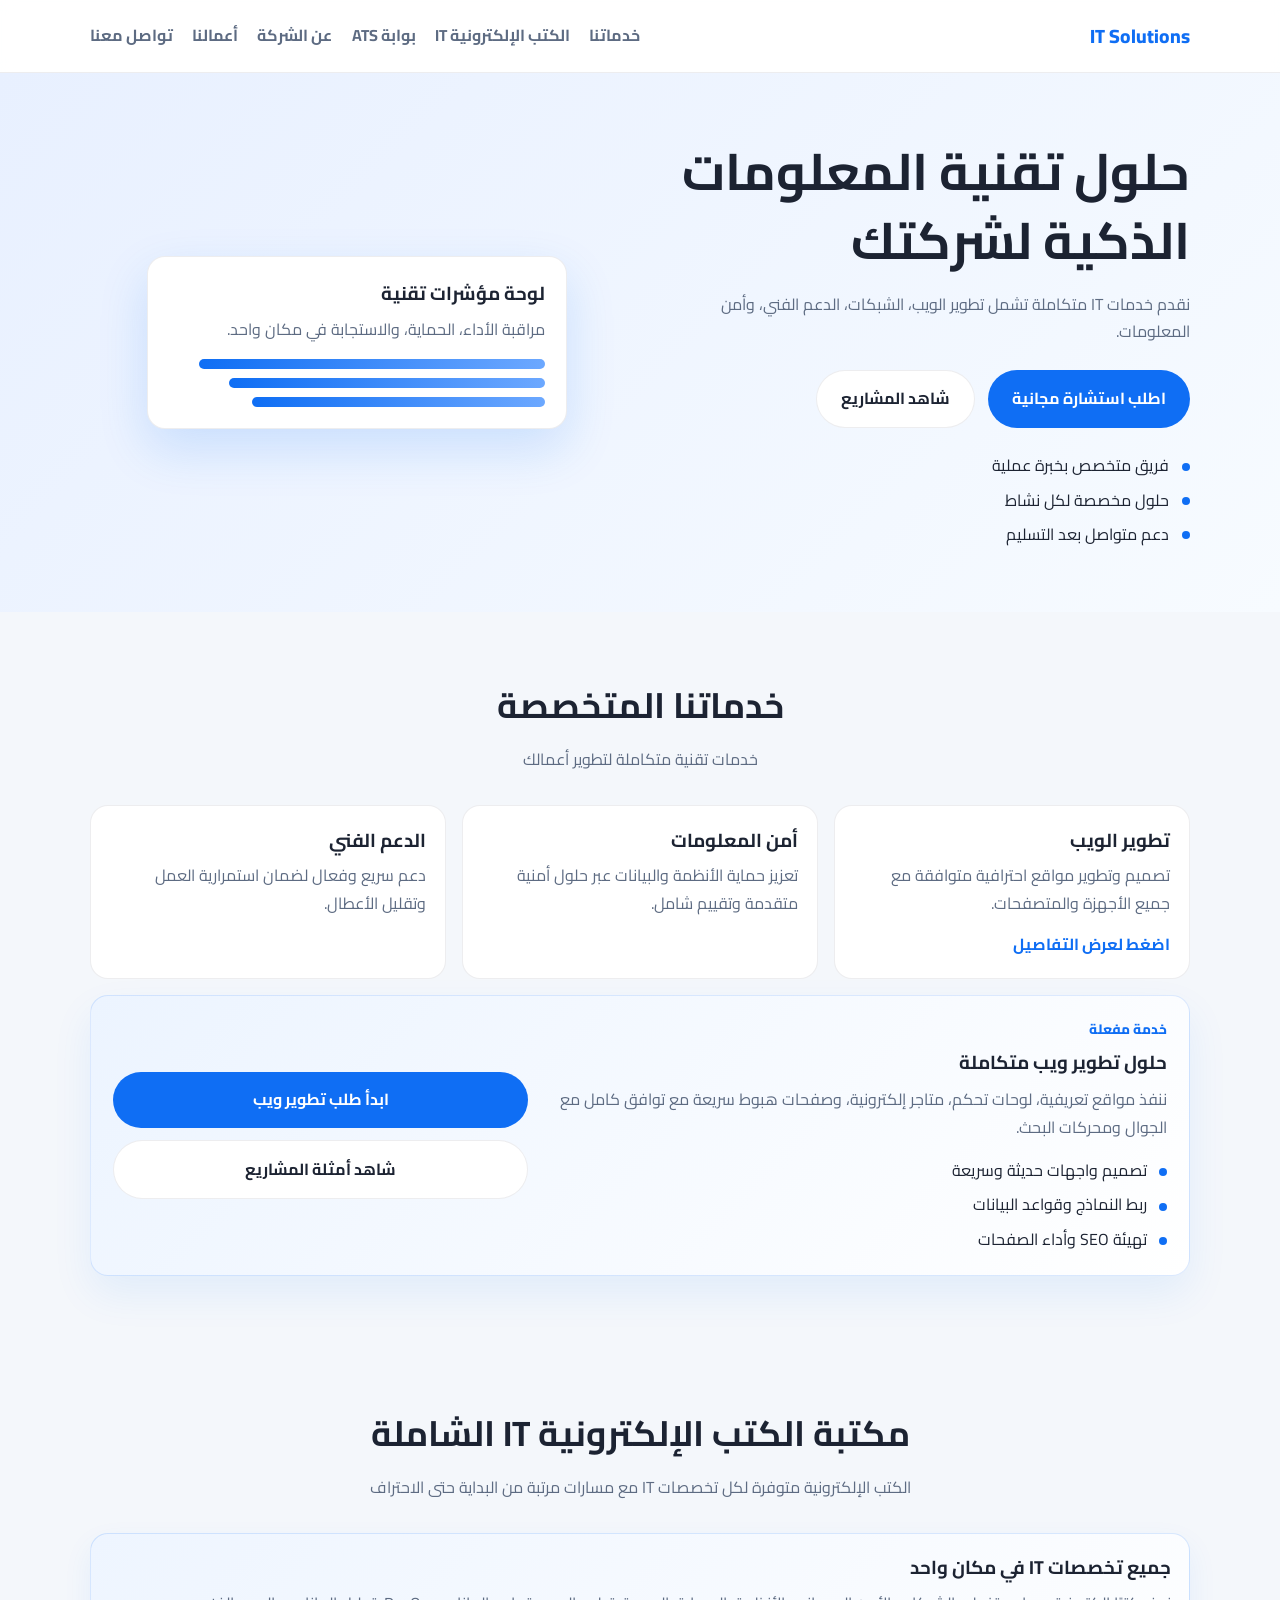
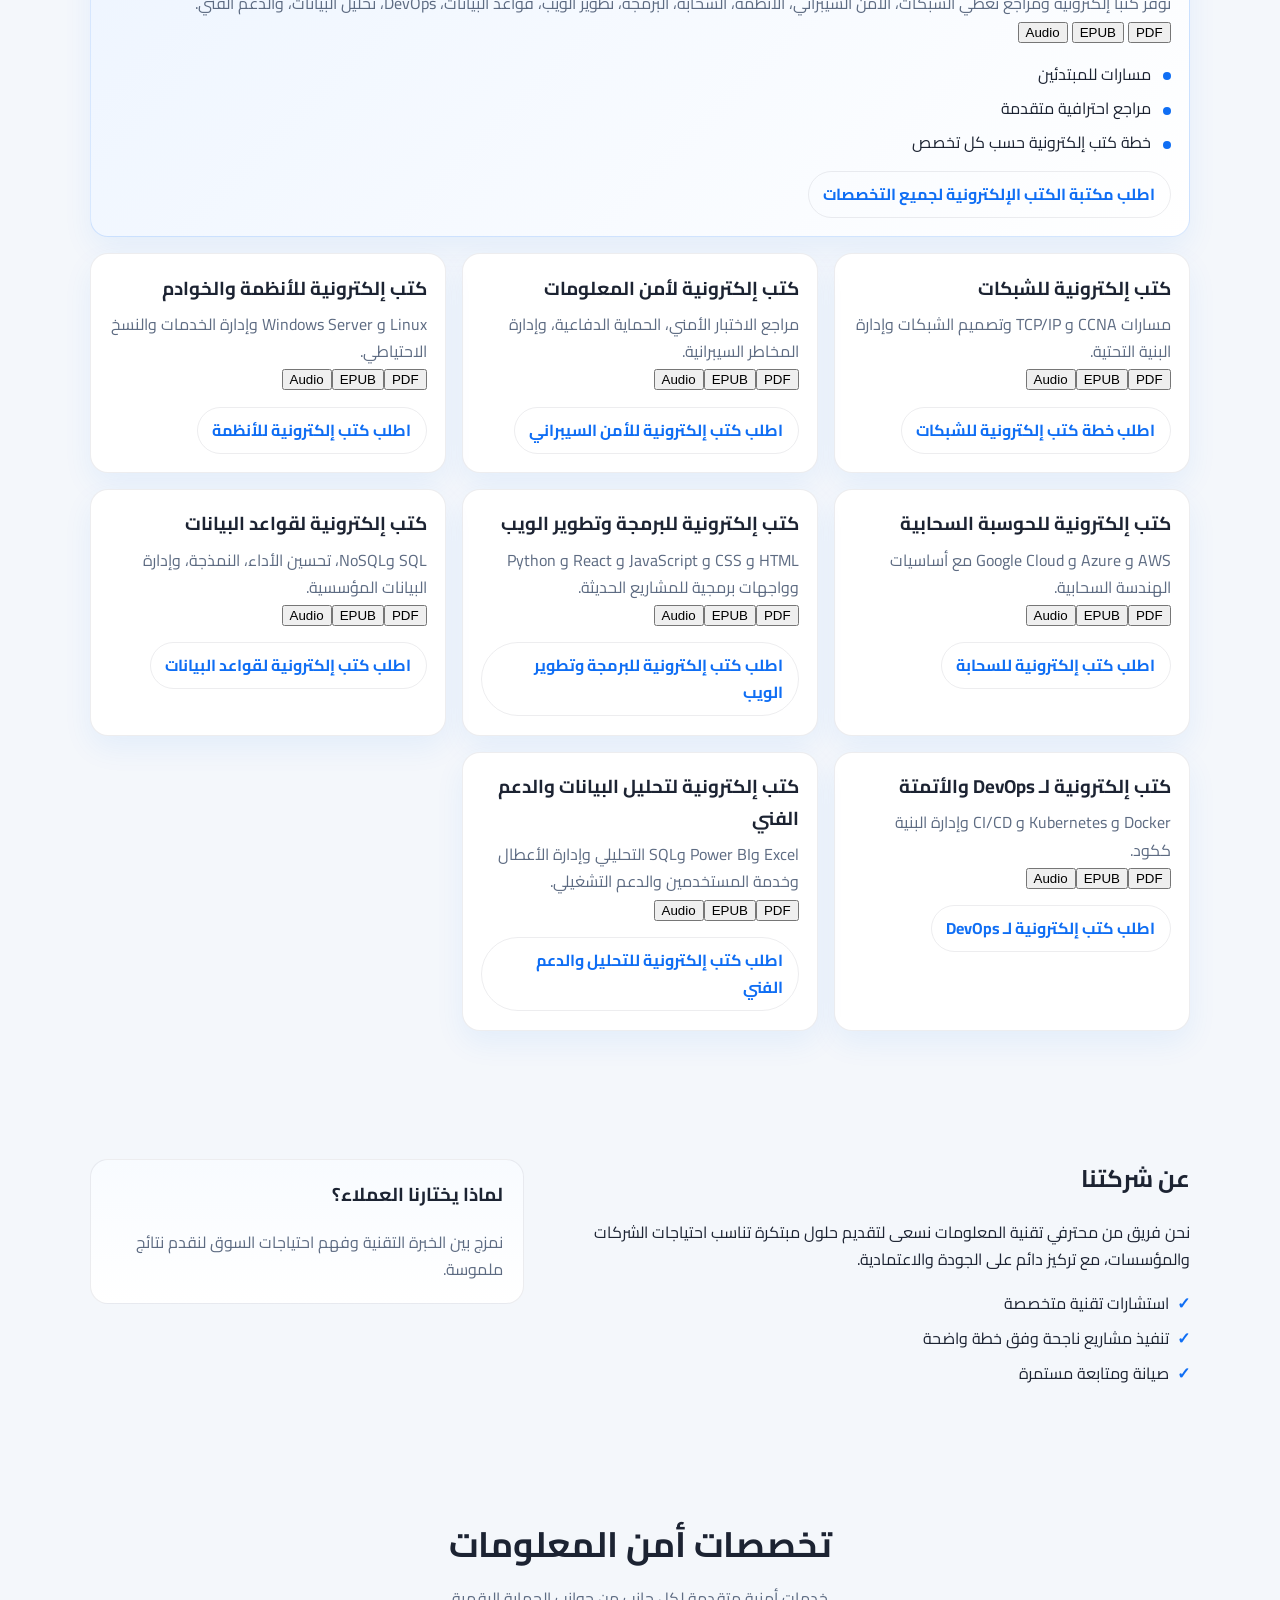
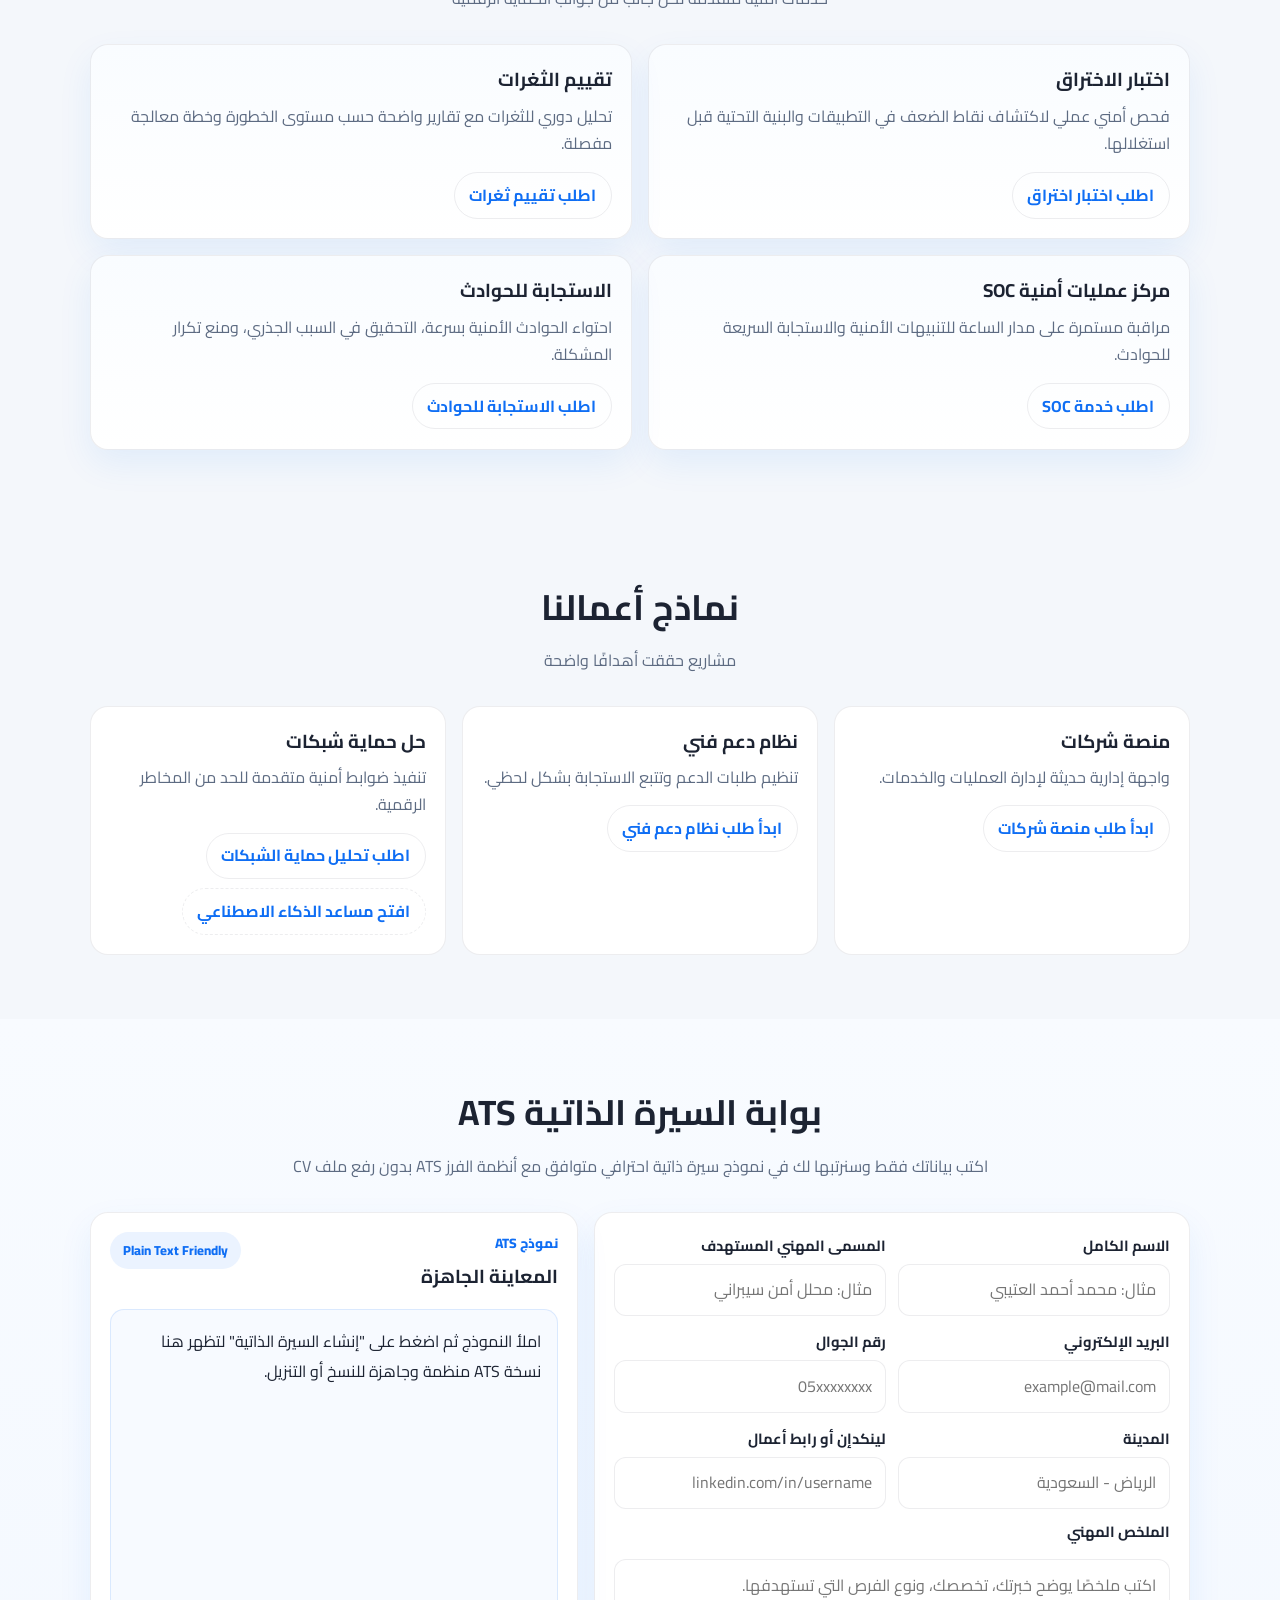
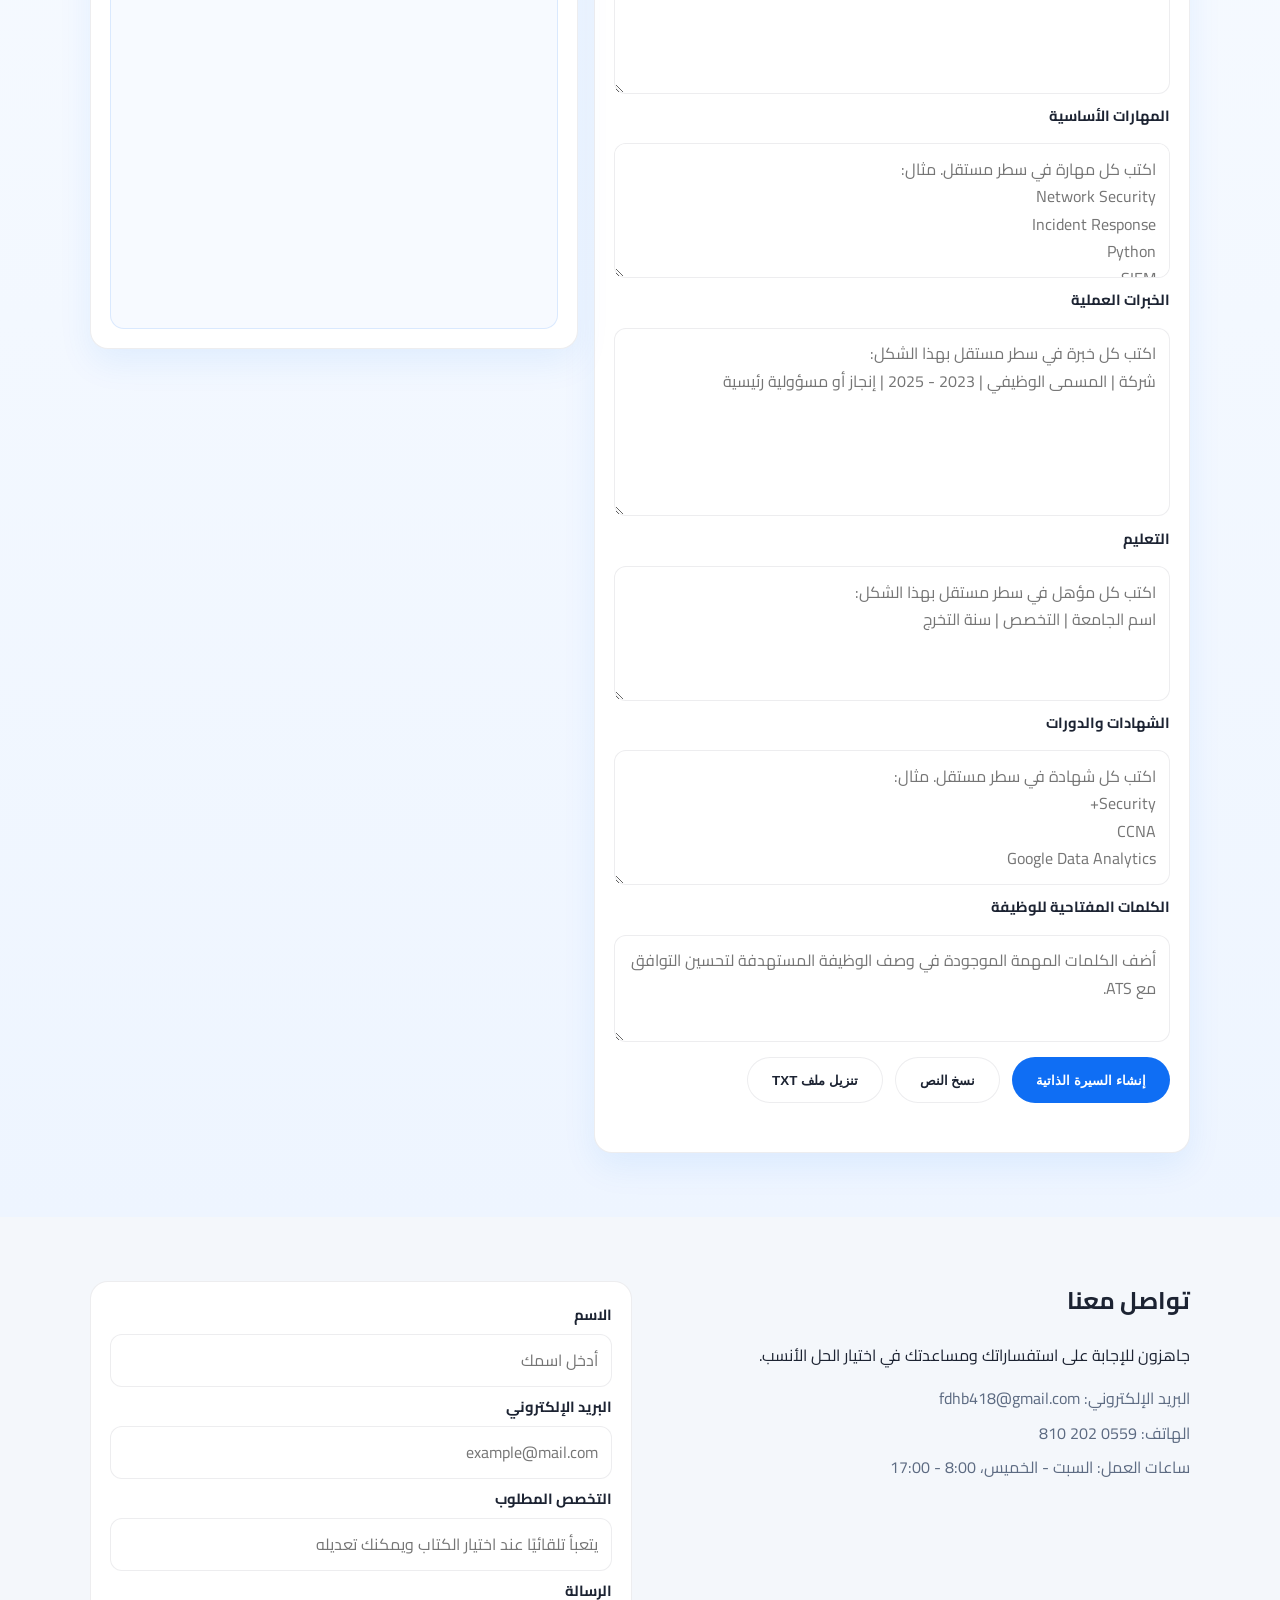
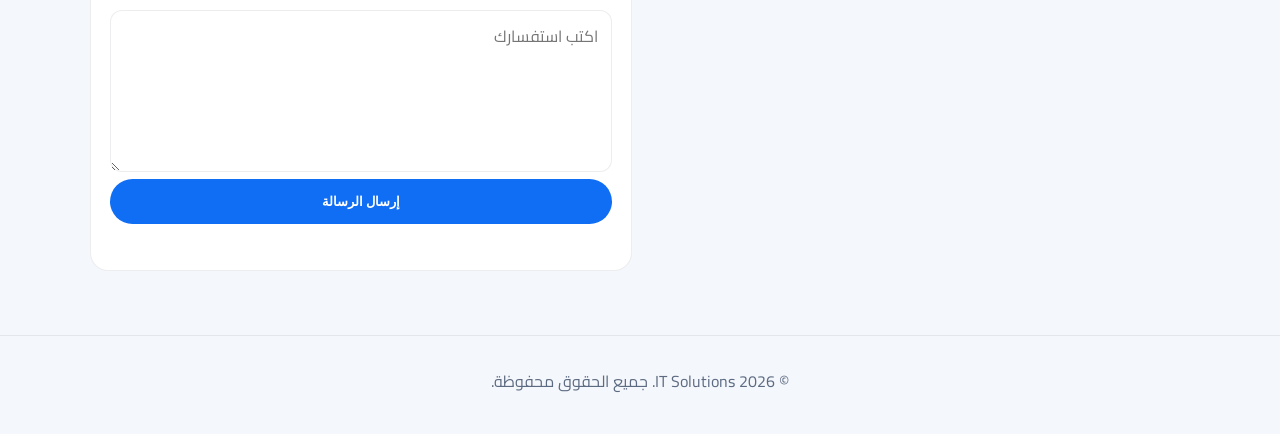
==== commit 33b4e63a: "Add files via upload" ====
--- a/index.html
+++ b/index.html
@@ -16,7 +16,8 @@
       <a href="#home" class="logo">IT Solutions</a>
       <nav class="main-nav" id="mainNav">
         <a href="#services">خدماتنا</a>
-        <a href="#it-library">مكتبة IT</a>
+        <a href="#it-library">الكتب الإلكترونية IT</a>
+        <a href="#ats-builder">بوابة ATS</a>
         <a href="#about">عن الشركة</a>
         <a href="#portfolio">أعمالنا</a>
         <a href="#contact">تواصل معنا</a>
@@ -66,9 +67,17 @@
         </div>
 
         <div class="cards-grid">
-          <article class="card">
+          <article
+            class="card card-interactive"
+            id="webDevelopmentCard"
+            role="button"
+            tabindex="0"
+            aria-expanded="false"
+            aria-controls="webDevelopmentPanel"
+          >
             <h3>تطوير الويب</h3>
             <p>تصميم وتطوير مواقع احترافية متوافقة مع جميع الأجهزة والمتصفحات.</p>
+            <span class="card-action">اضغط لعرض التفاصيل</span>
           </article>
           <article class="card">
             <h3>أمن المعلومات</h3>
@@ -79,51 +88,117 @@
             <p>دعم سريع وفعال لضمان استمرارية العمل وتقليل الأعطال.</p>
           </article>
         </div>
+
+        <section class="service-panel" id="webDevelopmentPanel" hidden aria-label="تفاصيل تطوير الويب">
+          <div class="service-panel-copy">
+            <p class="service-panel-eyebrow">خدمة مفعلة</p>
+            <h3>حلول تطوير ويب متكاملة</h3>
+            <p>
+              ننفذ مواقع تعريفية، لوحات تحكم، متاجر إلكترونية، وصفحات هبوط سريعة مع توافق كامل
+              مع الجوال ومحركات البحث.
+            </p>
+            <ul class="service-panel-list">
+              <li>تصميم واجهات حديثة وسريعة</li>
+              <li>ربط النماذج وقواعد البيانات</li>
+              <li>تهيئة SEO وأداء الصفحات</li>
+            </ul>
+          </div>
+
+          <div class="service-panel-actions">
+            <a
+              class="btn btn-primary"
+              href="#contact"
+              data-project-template="أرغب في تنفيذ مشروع تطوير ويب وأحتاج عرضًا يشمل التصميم والبرمجة وربط النماذج."
+            >
+              ابدأ طلب تطوير ويب
+            </a>
+            <a class="btn btn-secondary" href="#portfolio">شاهد أمثلة المشاريع</a>
+          </div>
+        </section>
       </div>
     </section>
 
     <section class="section" id="it-library">
       <div class="container">
         <div class="section-header">
-          <h2>مكتبة IT الشاملة</h2>
-          <p class="subtitle">خانات متخصصة تجمع أهم كتب ومراجع تقنية المعلومات</p>
+          <h2>مكتبة الكتب الإلكترونية IT الشاملة</h2>
+          <p class="subtitle">الكتب الإلكترونية متوفرة لكل تخصصات IT مع مسارات مرتبة من البداية حتى الاحتراف</p>
         </div>
 
         <div class="it-library-grid">
-          <article class="it-book-card">
-            <h3>كتب الشبكات</h3>
+          <article class="it-book-card it-book-card-featured">
+            <h3>جميع تخصصات IT في مكان واحد</h3>
+            <p>
+              نوفر كتبًا إلكترونية ومراجع تغطي الشبكات، الأمن السيبراني، الأنظمة، السحابة، البرمجة،
+              تطوير الويب، قواعد البيانات، DevOps، تحليل البيانات، والدعم الفني.
+            </p>
+            <div class="ebook-formats" aria-label="صيغ الكتب الإلكترونية المتوفرة">
+              <button type="button" class="ebook-format-btn" data-format="PDF" aria-pressed="false">PDF</button>
+              <button type="button" class="ebook-format-btn" data-format="EPUB" aria-pressed="false">EPUB</button>
+              <button type="button" class="ebook-format-btn" data-format="Audio" aria-pressed="false">Audio</button>
+            </div>
+            <ul class="it-specialties-list">
+              <li>مسارات للمبتدئين</li>
+              <li>مراجع احترافية متقدمة</li>
+              <li>خطة كتب إلكترونية حسب كل تخصص</li>
+            </ul>
+            <a class="project-link" href="#contact" data-project-template="أرغب بالحصول على مكتبة كتب إلكترونية IT شاملة تشمل جميع التخصصات مع ترتيب واضح لكل مسار.">اطلب مكتبة الكتب الإلكترونية لجميع التخصصات</a>
+          </article>
+
+          <article class="it-book-card">
+            <h3>كتب إلكترونية للشبكات</h3>
             <p>مسارات CCNA و TCP/IP وتصميم الشبكات وإدارة البنية التحتية.</p>
-            <a class="project-link" href="#contact" data-project-template="أرغب بالحصول على خطة تعلم كتب الشبكات (CCNA / TCP-IP / Routing).">اطلب خطة كتب الشبكات</a>
-          </article>
-
-          <article class="it-book-card">
-            <h3>كتب أمن المعلومات</h3>
+            <div class="ebook-formats"><button type="button" class="ebook-format-btn" data-format="PDF" aria-pressed="false">PDF</button><button type="button" class="ebook-format-btn" data-format="EPUB" aria-pressed="false">EPUB</button><button type="button" class="ebook-format-btn" data-format="Audio" aria-pressed="false">Audio</button></div>
+            <a class="project-link" href="#contact" data-project-template="أرغب بالحصول على خطة تعلم كتب إلكترونية للشبكات (CCNA / TCP-IP / Routing).">اطلب خطة كتب إلكترونية للشبكات</a>
+          </article>
+
+          <article class="it-book-card">
+            <h3>كتب إلكترونية لأمن المعلومات</h3>
             <p>مراجع الاختبار الأمني، الحماية الدفاعية، وإدارة المخاطر السيبرانية.</p>
-            <a class="project-link" href="#contact" data-project-template="أحتاج قائمة كتب أمن المعلومات من مستوى مبتدئ إلى متقدم.">اطلب كتب الأمن السيبراني</a>
-          </article>
-
-          <article class="it-book-card">
-            <h3>كتب الأنظمة والخوادم</h3>
+            <div class="ebook-formats"><button type="button" class="ebook-format-btn" data-format="PDF" aria-pressed="false">PDF</button><button type="button" class="ebook-format-btn" data-format="EPUB" aria-pressed="false">EPUB</button><button type="button" class="ebook-format-btn" data-format="Audio" aria-pressed="false">Audio</button></div>
+            <a class="project-link" href="#contact" data-project-template="أحتاج قائمة كتب إلكترونية لأمن المعلومات من مستوى مبتدئ إلى متقدم.">اطلب كتب إلكترونية للأمن السيبراني</a>
+          </article>
+
+          <article class="it-book-card">
+            <h3>كتب إلكترونية للأنظمة والخوادم</h3>
             <p>Linux و Windows Server وإدارة الخدمات والنسخ الاحتياطي.</p>
-            <a class="project-link" href="#contact" data-project-template="أرغب بمكتبة كتب إدارة الأنظمة والخوادم مع ترتيب تدريجي.">اطلب كتب الأنظمة</a>
-          </article>
-
-          <article class="it-book-card">
-            <h3>كتب الحوسبة السحابية</h3>
+            <div class="ebook-formats"><button type="button" class="ebook-format-btn" data-format="PDF" aria-pressed="false">PDF</button><button type="button" class="ebook-format-btn" data-format="EPUB" aria-pressed="false">EPUB</button><button type="button" class="ebook-format-btn" data-format="Audio" aria-pressed="false">Audio</button></div>
+            <a class="project-link" href="#contact" data-project-template="أرغب بمكتبة كتب إلكترونية لإدارة الأنظمة والخوادم مع ترتيب تدريجي.">اطلب كتب إلكترونية للأنظمة</a>
+          </article>
+
+          <article class="it-book-card">
+            <h3>كتب إلكترونية للحوسبة السحابية</h3>
             <p>AWS و Azure و Google Cloud مع أساسيات الهندسة السحابية.</p>
-            <a class="project-link" href="#contact" data-project-template="أحتاج مسار كتب الحوسبة السحابية (AWS/Azure/GCP).">اطلب كتب السحابة</a>
-          </article>
-
-          <article class="it-book-card">
-            <h3>كتب قواعد البيانات</h3>
+            <div class="ebook-formats"><button type="button" class="ebook-format-btn" data-format="PDF" aria-pressed="false">PDF</button><button type="button" class="ebook-format-btn" data-format="EPUB" aria-pressed="false">EPUB</button><button type="button" class="ebook-format-btn" data-format="Audio" aria-pressed="false">Audio</button></div>
+            <a class="project-link" href="#contact" data-project-template="أحتاج مسار كتب إلكترونية للحوسبة السحابية (AWS/Azure/GCP).">اطلب كتب إلكترونية للسحابة</a>
+          </article>
+
+          <article class="it-book-card">
+            <h3>كتب إلكترونية للبرمجة وتطوير الويب</h3>
+            <p>HTML و CSS و JavaScript و React و Python وواجهات برمجية للمشاريع الحديثة.</p>
+            <div class="ebook-formats"><button type="button" class="ebook-format-btn" data-format="PDF" aria-pressed="false">PDF</button><button type="button" class="ebook-format-btn" data-format="EPUB" aria-pressed="false">EPUB</button><button type="button" class="ebook-format-btn" data-format="Audio" aria-pressed="false">Audio</button></div>
+            <a class="project-link" href="#contact" data-project-template="أحتاج مسار كتب إلكترونية للبرمجة وتطوير الويب من الأساسيات حتى بناء المشاريع العملية.">اطلب كتب إلكترونية للبرمجة وتطوير الويب</a>
+          </article>
+
+          <article class="it-book-card">
+            <h3>كتب إلكترونية لقواعد البيانات</h3>
             <p>SQL وNoSQL، تحسين الأداء، النمذجة، وإدارة البيانات المؤسسية.</p>
-            <a class="project-link" href="#contact" data-project-template="أرغب بخطة كتب قواعد البيانات من الأساسيات حتى الاحتراف.">اطلب كتب قواعد البيانات</a>
-          </article>
-
-          <article class="it-book-card">
-            <h3>كتب DevOps والأتمتة</h3>
+            <div class="ebook-formats"><button type="button" class="ebook-format-btn" data-format="PDF" aria-pressed="false">PDF</button><button type="button" class="ebook-format-btn" data-format="EPUB" aria-pressed="false">EPUB</button><button type="button" class="ebook-format-btn" data-format="Audio" aria-pressed="false">Audio</button></div>
+            <a class="project-link" href="#contact" data-project-template="أرغب بخطة كتب إلكترونية لقواعد البيانات من الأساسيات حتى الاحتراف.">اطلب كتب إلكترونية لقواعد البيانات</a>
+          </article>
+
+          <article class="it-book-card">
+            <h3>كتب إلكترونية لـ DevOps والأتمتة</h3>
             <p>Docker و Kubernetes و CI/CD وإدارة البنية ككود.</p>
-            <a class="project-link" href="#contact" data-project-template="أحتاج مصادر وكتب DevOps والأتمتة العملية للمشاريع.">اطلب كتب DevOps</a>
+            <div class="ebook-formats"><button type="button" class="ebook-format-btn" data-format="PDF" aria-pressed="false">PDF</button><button type="button" class="ebook-format-btn" data-format="EPUB" aria-pressed="false">EPUB</button><button type="button" class="ebook-format-btn" data-format="Audio" aria-pressed="false">Audio</button></div>
+            <a class="project-link" href="#contact" data-project-template="أحتاج مصادر وكتب إلكترونية لـ DevOps والأتمتة العملية للمشاريع.">اطلب كتب إلكترونية لـ DevOps</a>
+          </article>
+
+          <article class="it-book-card">
+            <h3>كتب إلكترونية لتحليل البيانات والدعم الفني</h3>
+            <p>Excel وPower BI وSQL التحليلي وإدارة الأعطال وخدمة المستخدمين والدعم التشغيلي.</p>
+            <div class="ebook-formats"><button type="button" class="ebook-format-btn" data-format="PDF" aria-pressed="false">PDF</button><button type="button" class="ebook-format-btn" data-format="EPUB" aria-pressed="false">EPUB</button><button type="button" class="ebook-format-btn" data-format="Audio" aria-pressed="false">Audio</button></div>
+            <a class="project-link" href="#contact" data-project-template="أرغب في مسار كتب إلكترونية لتحليل البيانات والدعم الفني مع ترتيب مناسب لسوق العمل.">اطلب كتب إلكترونية للتحليل والدعم الفني</a>
           </article>
         </div>
       </div>
@@ -228,6 +303,89 @@
       </div>
     </section>
 
+    <section class="section ats-section" id="ats-builder">
+      <div class="container">
+        <div class="section-header">
+          <h2>بوابة السيرة الذاتية ATS</h2>
+          <p class="subtitle">اكتب بياناتك فقط وسنرتبها لك في نموذج سيرة ذاتية احترافي متوافق مع أنظمة الفرز ATS بدون رفع ملف CV</p>
+        </div>
+
+        <div class="ats-grid">
+          <form class="ats-form" id="atsForm">
+            <div class="ats-form-grid">
+              <div>
+                <label for="atsFullName">الاسم الكامل</label>
+                <input type="text" id="atsFullName" placeholder="مثال: محمد أحمد العتيبي" required />
+              </div>
+
+              <div>
+                <label for="atsJobTitle">المسمى المهني المستهدف</label>
+                <input type="text" id="atsJobTitle" placeholder="مثال: محلل أمن سيبراني" required />
+              </div>
+
+              <div>
+                <label for="atsEmail">البريد الإلكتروني</label>
+                <input type="email" id="atsEmail" placeholder="example@mail.com" required />
+              </div>
+
+              <div>
+                <label for="atsPhone">رقم الجوال</label>
+                <input type="text" id="atsPhone" placeholder="05xxxxxxxx" required />
+              </div>
+
+              <div>
+                <label for="atsCity">المدينة</label>
+                <input type="text" id="atsCity" placeholder="الرياض - السعودية" />
+              </div>
+
+              <div>
+                <label for="atsLinkedIn">لينكدإن أو رابط أعمال</label>
+                <input type="text" id="atsLinkedIn" placeholder="linkedin.com/in/username" />
+              </div>
+            </div>
+
+            <label for="atsSummary">الملخص المهني</label>
+            <textarea id="atsSummary" rows="4" placeholder="اكتب ملخصًا يوضح خبرتك، تخصصك، ونوع الفرص التي تستهدفها." required></textarea>
+
+            <label for="atsSkills">المهارات الأساسية</label>
+            <textarea id="atsSkills" rows="4" placeholder="اكتب كل مهارة في سطر مستقل. مثال:&#10;Network Security&#10;Incident Response&#10;Python&#10;SIEM"></textarea>
+
+            <label for="atsExperience">الخبرات العملية</label>
+            <textarea id="atsExperience" rows="6" placeholder="اكتب كل خبرة في سطر مستقل بهذا الشكل:&#10;شركة | المسمى الوظيفي | 2023 - 2025 | إنجاز أو مسؤولية رئيسية"></textarea>
+
+            <label for="atsEducation">التعليم</label>
+            <textarea id="atsEducation" rows="4" placeholder="اكتب كل مؤهل في سطر مستقل بهذا الشكل:&#10;اسم الجامعة | التخصص | سنة التخرج"></textarea>
+
+            <label for="atsCertificates">الشهادات والدورات</label>
+            <textarea id="atsCertificates" rows="4" placeholder="اكتب كل شهادة في سطر مستقل. مثال:&#10;Security+&#10;CCNA&#10;Google Data Analytics"></textarea>
+
+            <label for="atsKeywords">الكلمات المفتاحية للوظيفة</label>
+            <textarea id="atsKeywords" rows="3" placeholder="أضف الكلمات المهمة الموجودة في وصف الوظيفة المستهدفة لتحسين التوافق مع ATS."></textarea>
+
+            <div class="ats-actions">
+              <button type="submit" class="btn btn-primary">إنشاء السيرة الذاتية</button>
+              <button type="button" class="btn btn-secondary" id="atsCopyBtn">نسخ النص</button>
+              <button type="button" class="btn btn-secondary" id="atsDownloadBtn">تنزيل ملف TXT</button>
+            </div>
+
+            <p class="form-note" id="atsFormNote" role="status" aria-live="polite"></p>
+          </form>
+
+          <section class="ats-preview-wrap" aria-label="معاينة السيرة الذاتية">
+            <div class="ats-preview-header">
+              <div>
+                <p class="service-panel-eyebrow">نموذج ATS</p>
+                <h3>المعاينة الجاهزة</h3>
+              </div>
+              <span class="ats-badge">Plain Text Friendly</span>
+            </div>
+
+            <pre class="ats-preview" id="atsPreview">املأ النموذج ثم اضغط على "إنشاء السيرة الذاتية" لتظهر هنا نسخة ATS منظمة وجاهزة للنسخ أو التنزيل.</pre>
+          </section>
+        </div>
+      </div>
+    </section>
+
     <section class="section contact" id="contact">
       <div class="container contact-grid">
         <div class="contact-info">
@@ -247,6 +405,9 @@
           <label for="email">البريد الإلكتروني</label>
           <input type="email" id="email" placeholder="example@mail.com" required />
 
+          <label for="specialty">التخصص المطلوب</label>
+          <input type="text" id="specialty" placeholder="يتعبأ تلقائيًا عند اختيار الكتاب ويمكنك تعديله" />
+
           <label for="message">الرسالة</label>
           <textarea id="message" rows="5" placeholder="اكتب استفسارك" required></textarea>
 
--- a/styles.css
+++ b/styles.css
@@ -1,433 +1,733 @@
-:root {
-  --bg: #f4f7fb;
-  --surface: #ffffff;
-  --text: #1c2332;
-  --muted: #5d6b82;
-  --primary: #0f6ef4;
-  --primary-dark: #0b56c2;
-  --border: rgba(28, 35, 50, 0.08);
-  --radius: 18px;
-  font-size: 16px;
-}
-
-* {
-  box-sizing: border-box;
-}
-
-body {
-  margin: 0;
-  font-family: "Segoe UI", Tahoma, Geneva, Verdana, sans-serif;
-  background: var(--bg);
-  color: var(--text);
-  line-height: 1.7;
-}
-
-img {
-  max-width: 100%;
-  display: block;
-}
-
-.container {
-  width: min(1100px, calc(100% - 2rem));
-  margin: 0 auto;
-}
-
-.site-header {
-  background: rgba(255, 255, 255, 0.9);
-  position: sticky;
-  top: 0;
-  z-index: 10;
-  border-bottom: 1px solid var(--border);
-}
-
-.header-inner {
-  display: flex;
-  align-items: center;
-  justify-content: space-between;
-  gap: 1rem;
-  padding: 1rem 0;
-}
-
-.logo {
-  font-weight: 700;
-  color: var(--primary);
-  text-decoration: none;
-  font-size: 1.2rem;
-}
-
-.main-nav {
-  display: flex;
-  gap: 1.2rem;
-  flex-wrap: wrap;
-}
-
-.main-nav a {
-  color: var(--muted);
-  text-decoration: none;
-  transition: color 0.2s ease;
-}
-
-.main-nav a:hover {
-  color: var(--text);
-}
-
-.mobile-toggle {
-  display: none;
-  border: none;
-  background: transparent;
-  font-size: 1.4rem;
-  cursor: pointer;
-}
-
-.hero {
-  padding: 5rem 0 4rem;
-  background: linear-gradient(135deg, #e8f0ff 0%, #f7fbff 100%);
-}
-
-.hero-grid {
-  display: grid;
-  grid-template-columns: 1fr 1fr;
-  gap: 3rem;
-  align-items: center;
-}
-
-.hero-content {
-  text-align: right;
-}
-
-.hero h1 {
-  font-size: clamp(2rem, 4vw, 3.8rem);
-  margin-bottom: 1rem;
-  line-height: 1.4;
-}
-
-.hero p {
-  font-size: 1.05rem;
-  color: var(--muted);
-  margin-bottom: 2rem;
-}
-
-.hero-image {
-  display: flex;
-  justify-content: center;
-  animation: float 3s ease-in-out infinite;
-}
-
-.hero-image svg {
-  width: 100%;
-  max-width: 400px;
-}
-
-@keyframes float {
-  0%, 100% {
-    transform: translateY(0px);
-  }
-  50% {
-    transform: translateY(-20px);
-  }
-}
-
-.btn {
-  display: inline-flex;
-  align-items: center;
-  justify-content: center;
-  padding: 0.95rem 1.6rem;
-  border: none;
-  border-radius: 999px;
-  cursor: pointer;
-  text-decoration: none;
-  font-weight: 600;
-}
-
-.btn-primary {
-  background: var(--primary);
-  color: #fff;
-}
-
-.btn-secondary {
-  background: var(--text);
-  color: #fff;
-}
-
-.section {
-  padding: 4rem 0;
-}
-
-.section-header {
-  text-align: center;
-  margin-bottom: 3rem;
-}
-
-.section h2 {
-  margin: 0 0 1.6rem;
-  font-size: 2rem;
-}
-
-.subtitle {
-  color: var(--muted);
-  font-size: 1.05rem;
-}
-
-.grid {
-  display: grid;
-  gap: 1.5rem;
-}
-
-.cards {
-  grid-template-columns: repeat(3, minmax(0, 1fr));
-  transition: transform 0.3s ease, box-shadow 0.3s ease;
-}
-
-.card:hover,
-.project:hover {
-  transform: translateY(-8px);
-  box-shadow: 0 30px 70px rgba(16, 24, 40, 0.12);
-}
-
-.card-icon {
-  width: 60px;
-  height: 60px;
-  margin-bottom: 1rem;
-}
-
-.card-icon svg {
-  width: 100%;
-  height: 100%;
-}
-
-.card h3,
-.project h3,
-.about-card h3 {
-  margin-top: 0;
-  font-size: 1.3rem;
-}
-2fr 1fr;
-  gap: 3rem;
-  align-items: center;
-}
-
-.about-text h2 {
-  margin-bottom: 1.5rem;
-}
-
-.about-text p {
-  color: var(--muted);
-  margin-bottom: 2rem;
-}
-
-.features-list {
-  list-style: none;
-  padding: 0;
-  margin: 0;
-}
-
-.features-list li {
-  display: flex;
-  align-items: center;
- 
-
-.contact-info {
-  padding: 1.5rem 0;
-}
-
-.contact-info h2 {
-  margin-bottom: 1rem;
-}
-
-.contact-info p {
-  color: var(--muted);
-  margin-bottom: 2rem;
-}
-
-.info-box {
-  background: linear-gradient(135deg, #eef6ff 0%, #ffffff 100%);
-  padding: 1.5rem;
-  border-radius: 12px;
-  margin-bottom: 1rem;
-  border-right: 4px solid var(--primary);
-}
-
-.info-box h4 {
-  margin: 0 0 0.5rem;
-  color: var(--text);
-}
-
-.info-box p {
-  margin: 0;
-  color: var(--primary);
-  font-weight: 500;
-} gap: 1rem;
-  margin-bottom: 1rem;
-  color: var(--muted);
-}
-
-.check-mark {
-  display: inline-flex;
-  align-items: center;
-  justify-content: center;
-  width: 28px;
-  height: 28px;
-  background: var(--primary);
-  color: white;
-  border-radius: 50%;
-  font-weight: bold;
-  flex-shrink: 0;
-}
-
-.about-image {
-  display: flex;
-  justify-content: center;
-}
-
-.about-image svg {
-  width: 100%;
-  max-width: 300px
-}
-
-.project-image svg {
-  width: 100%;
-  height: 100%
-.card h3,
-.project h3,
-.about-card h3 {
-  margin-top: 0;
-}
-
-.card p,
-.project p,
-.about-card p {
-  color: var(--muted);
-}
-
-.about .split {
-  display: grid;
-  grid-template-columns: 1.4fr 0.9fr;
-  gap: 2rem;
-  align-items: center;
-}
-
-.about ul {
-  padding-inline-start: 1.2rem;
-  color: var(--muted);
-}
-
-.about-card {
-  border-radius: var(--radius);
-  background: linear-gradient(180deg, #eef6ff 0%, #ffffff 100%);
-}
-
-.projects {
-  grid-template-columns: repeat(3, minmax(0, 1fr));
-}
-
-.contact-grid {
-  display: grid;
-  grid-template-columns: 1fr 1.2fr;
-  gap: 2rem;
-}
-
-.contact-form {
-  display: grid;
-  gap: 1rem;
-}
-
-.contact-form label {
-  font-weight: 600;
-}
-
-.contact-form input,
-.contact-form textarea {
-  width: 100%;
-  padding: 0.95rem 1rem;
-  border: 1px solid var(--border);
-  border-radius: 0.95rem;
-  outline: none;
-  font: inherit;
-}
-
-.site-footer {
-  padding: 1.8rem 0;
-  text-align: center;
-  color: var(--muted);
-}
-
-@media (max-width: 900px) {
-  .cards,
-  .projects {
-    grid-template-columns: repeat(2, minmax(0, 1fr));
-  }
-
-  .about .split,
-  .contact-grid {
-    grid-template-columns: 1fr;
-  }
-}
-
-@media (max-width: 680px) {
-  .header-inner {
-    flex-direction: column;
-    align-items: stretch;
-  }
-
-  .main-nav {
-    display: none;
-    flex-direction: column;
-    gap: 0.8rem;
-    background: var(--surface);
-    padding: 1rem;
-    border-radius: var(--radius);
-    width: 100%;
-  }
-
-  .main-nav.open {
-    display: flex;
-  }
-
-  .mobile-toggle {
-    display: block;
-  }
-
-  .hero {
-    padding-top: 3rem;
-  }
-
-  .hero-content {
-    text-align: right;
-  }
-
-  .cards,
-  .projects {
-    grid-template-columns: 1fr;
-  }
-}
-
-.btn-primary-submit {
-  background: var(--primary);
-  color: #fff;
-  width: 100%;
-  font-size: 1.05rem;
-  transition: background 0.3s ease;
-}
-
-.btn-primary-submit:hover {
-  background: var(--primary-dark);
-}
-
-@media (max-width: 680px) {
-  .hero-grid {
-    grid-template-columns: 1fr;
-  }
-
-  .hero-image {
-    order: -1;
-    margin-bottom: 2rem;
-  }
-
-  .about .split {
-    grid-template-columns: 1fr;
-  }
-
-  .contact-grid {
-    grid-template-columns: 1fr;
-  }
-}
+:root {
+  --bg: #f4f7fb;
+  --surface: #ffffff;
+  --text: #1c2332;
+  --muted: #5d6b82;
+  --primary: #0f6ef4;
+  --primary-dark: #0b56c2;
+  --border: rgba(28, 35, 50, 0.08);
+  --radius: 18px;
+}
+
+* {
+  box-sizing: border-box;
+}
+
+html {
+  scroll-behavior: smooth;
+}
+
+body {
+  margin: 0;
+  font-family: "Cairo", sans-serif;
+  background: var(--bg);
+  color: var(--text);
+  line-height: 1.7;
+}
+
+.container {
+  width: min(1100px, calc(100% - 2rem));
+  margin: 0 auto;
+}
+
+.site-header {
+  background: rgba(255, 255, 255, 0.92);
+  position: sticky;
+  top: 0;
+  z-index: 10;
+  border-bottom: 1px solid var(--border);
+  backdrop-filter: blur(8px);
+}
+
+.header-inner {
+  display: flex;
+  align-items: center;
+  justify-content: space-between;
+  gap: 1rem;
+  min-height: 72px;
+}
+
+.logo {
+  font-weight: 800;
+  color: var(--primary);
+  text-decoration: none;
+  font-size: 1.2rem;
+}
+
+.main-nav {
+  display: flex;
+  gap: 1.2rem;
+  align-items: center;
+}
+
+.main-nav a {
+  color: var(--muted);
+  text-decoration: none;
+  font-weight: 700;
+  transition: color 0.2s ease;
+}
+
+.main-nav a:hover {
+  color: var(--text);
+}
+
+.mobile-toggle {
+  display: none;
+  border: 1px solid var(--border);
+  background: var(--surface);
+  border-radius: 10px;
+  width: 44px;
+  height: 44px;
+  cursor: pointer;
+  align-items: center;
+  justify-content: center;
+  flex-direction: column;
+  gap: 4px;
+}
+
+.mobile-toggle span {
+  width: 18px;
+  height: 2px;
+  background: var(--text);
+}
+
+.section {
+  padding: 4rem 0;
+}
+
+.hero {
+  background: linear-gradient(135deg, #e8f0ff 0%, #f7fbff 100%);
+}
+
+.hero-grid {
+  display: grid;
+  grid-template-columns: 1fr 1fr;
+  gap: 2rem;
+  align-items: center;
+}
+
+.hero h1 {
+  font-size: clamp(2rem, 4vw, 3.3rem);
+  margin: 0 0 1rem;
+  line-height: 1.35;
+}
+
+.hero p {
+  color: var(--muted);
+  margin: 0 0 1.5rem;
+}
+
+.hero-actions {
+  display: flex;
+  gap: 0.8rem;
+  flex-wrap: wrap;
+  margin-bottom: 1.5rem;
+}
+
+.btn {
+  display: inline-flex;
+  align-items: center;
+  justify-content: center;
+  padding: 0.92rem 1.5rem;
+  border: none;
+  border-radius: 999px;
+  cursor: pointer;
+  text-decoration: none;
+  font-weight: 700;
+}
+
+.btn-primary {
+  background: var(--primary);
+  color: #fff;
+}
+
+.btn-primary:hover {
+  background: var(--primary-dark);
+}
+
+.btn-secondary {
+  background: #fff;
+  color: var(--text);
+  border: 1px solid var(--border);
+}
+
+.hero-points {
+  margin: 0;
+  padding: 0;
+  list-style: none;
+  display: grid;
+  gap: 0.45rem;
+}
+
+.hero-points li {
+  position: relative;
+  padding-inline-start: 1.3rem;
+}
+
+.hero-points li::before {
+  content: "";
+  position: absolute;
+  inset-inline-start: 0;
+  top: 0.65rem;
+  width: 8px;
+  height: 8px;
+  border-radius: 50%;
+  background: var(--primary);
+}
+
+.hero-visual {
+  display: flex;
+  justify-content: center;
+}
+
+.visual-card {
+  width: min(420px, 100%);
+  background: var(--surface);
+  border: 1px solid var(--border);
+  border-radius: var(--radius);
+  padding: 1.3rem;
+  box-shadow: 0 20px 50px rgba(15, 110, 244, 0.16);
+}
+
+.visual-card h3 {
+  margin: 0 0 0.4rem;
+}
+
+.visual-card p {
+  margin: 0 0 1rem;
+  color: var(--muted);
+}
+
+.bars {
+  display: grid;
+  gap: 0.55rem;
+}
+
+.bars span {
+  display: block;
+  height: 10px;
+  border-radius: 999px;
+  background: linear-gradient(90deg, var(--primary), #6ca8ff);
+}
+
+.section-header {
+  text-align: center;
+  margin-bottom: 2rem;
+}
+
+.section-header h2 {
+  margin: 0 0 0.6rem;
+  font-size: clamp(1.6rem, 3vw, 2.2rem);
+}
+
+.subtitle {
+  margin: 0;
+  color: var(--muted);
+}
+
+.cards-grid,
+.projects-grid {
+  display: grid;
+  gap: 1rem;
+  grid-template-columns: repeat(3, minmax(0, 1fr));
+}
+
+.card,
+.project,
+.about-box,
+.contact-form {
+  background: var(--surface);
+  border: 1px solid var(--border);
+  border-radius: var(--radius);
+}
+
+.card,
+.project {
+  padding: 1.2rem;
+  transition: transform 0.2s ease, box-shadow 0.2s ease;
+}
+
+.card-interactive {
+  cursor: pointer;
+  position: relative;
+}
+
+.card-interactive:focus-visible {
+  outline: 3px solid rgba(15, 110, 244, 0.28);
+  outline-offset: 2px;
+}
+
+.card-interactive.is-open {
+  border-color: rgba(15, 110, 244, 0.35);
+  box-shadow: 0 18px 38px rgba(15, 110, 244, 0.16);
+}
+
+.card:hover,
+.project:hover {
+  transform: translateY(-5px);
+  box-shadow: 0 18px 38px rgba(16, 24, 40, 0.1);
+}
+
+.card h3,
+.project h3 {
+  margin: 0 0 0.35rem;
+}
+
+.card p,
+.project p {
+  margin: 0;
+  color: var(--muted);
+}
+
+.card-action {
+  display: inline-flex;
+  margin-top: 0.9rem;
+  font-weight: 700;
+  color: var(--primary);
+}
+
+.service-panel {
+  margin-top: 1rem;
+  padding: 1.4rem;
+  border-radius: var(--radius);
+  border: 1px solid rgba(15, 110, 244, 0.14);
+  background: linear-gradient(135deg, #ecf4ff 0%, #ffffff 100%);
+  box-shadow: 0 18px 40px rgba(15, 110, 244, 0.08);
+  display: grid;
+  grid-template-columns: 1.5fr 1fr;
+  gap: 1rem;
+  align-items: center;
+}
+
+.service-panel-eyebrow {
+  margin: 0 0 0.35rem;
+  font-size: 0.85rem;
+  font-weight: 800;
+  color: var(--primary);
+}
+
+.service-panel h3 {
+  margin: 0 0 0.5rem;
+}
+
+.service-panel-copy > p:last-of-type {
+  margin: 0;
+  color: var(--muted);
+}
+
+.service-panel-list {
+  margin: 1rem 0 0;
+  padding: 0;
+  list-style: none;
+  display: grid;
+  gap: 0.45rem;
+}
+
+.service-panel-list li {
+  position: relative;
+  padding-inline-start: 1.2rem;
+}
+
+.service-panel-list li::before {
+  content: "";
+  position: absolute;
+  inset-inline-start: 0;
+  top: 0.72rem;
+  width: 8px;
+  height: 8px;
+  border-radius: 50%;
+  background: var(--primary);
+}
+
+.service-panel-actions {
+  display: grid;
+  gap: 0.75rem;
+}
+
+.service-panel-actions .btn {
+  width: 100%;
+}
+
+.project-link {
+  display: inline-flex;
+  margin-top: 0.9rem;
+  color: var(--primary);
+  text-decoration: none;
+  font-weight: 700;
+  border: 1px solid var(--border);
+  border-radius: 999px;
+  padding: 0.55rem 0.9rem;
+  transition: background-color 0.2s ease, color 0.2s ease;
+}
+
+.project-link:hover {
+  background: var(--primary);
+  color: #fff;
+}
+
+.project-actions {
+  display: flex;
+  gap: 0.55rem;
+  flex-wrap: wrap;
+  margin-top: 0.9rem;
+}
+
+.project-actions .project-link {
+  margin-top: 0;
+}
+
+.project-link-ai {
+  border-style: dashed;
+}
+
+.about-grid {
+  display: grid;
+  grid-template-columns: 1.2fr 0.8fr;
+  gap: 1rem;
+  align-items: start;
+}
+
+.about-grid h2 {
+  margin-top: 0;
+}
+
+.features-list {
+  list-style: none;
+  padding: 0;
+  margin: 1rem 0 0;
+  display: grid;
+  gap: 0.5rem;
+}
+
+.features-list li {
+  position: relative;
+  padding-inline-start: 1.3rem;
+}
+
+.features-list li::before {
+  content: "✓";
+  position: absolute;
+  inset-inline-start: 0;
+  color: var(--primary);
+  font-weight: 800;
+}
+
+.about-box {
+  padding: 1.2rem;
+  background: linear-gradient(180deg, #f8fbff, #ffffff);
+}
+
+.about-box h3 {
+  margin-top: 0;
+}
+
+.about-box p {
+  margin-bottom: 0;
+  color: var(--muted);
+}
+
+.security-grid {
+  display: grid;
+  gap: 1rem;
+  grid-template-columns: repeat(2, minmax(0, 1fr));
+}
+
+.security-card {
+  background: linear-gradient(180deg, #f9fcff, #ffffff);
+  border: 1px solid var(--border);
+  border-radius: var(--radius);
+  padding: 1.2rem;
+  box-shadow: 0 14px 34px rgba(15, 110, 244, 0.08);
+}
+
+.security-card h3 {
+  margin: 0 0 0.45rem;
+}
+
+.security-card p {
+  margin: 0;
+  color: var(--muted);
+}
+
+.it-library-grid {
+  display: grid;
+  gap: 1rem;
+  grid-template-columns: repeat(3, minmax(0, 1fr));
+}
+
+.it-book-card {
+  background: #ffffff;
+  border: 1px solid var(--border);
+  border-radius: var(--radius);
+  padding: 1.15rem;
+  box-shadow: 0 12px 30px rgba(15, 110, 244, 0.07);
+}
+
+.it-book-card-featured {
+  grid-column: 1 / -1;
+  background: linear-gradient(135deg, #eef5ff 0%, #ffffff 100%);
+  border-color: rgba(15, 110, 244, 0.16);
+}
+
+.it-book-card h3 {
+  margin: 0 0 0.4rem;
+}
+
+.it-book-card p {
+  margin: 0;
+  color: var(--muted);
+}
+
+.it-specialties-list {
+  list-style: none;
+  padding: 0;
+  margin: 1rem 0 0;
+  display: grid;
+  gap: 0.45rem;
+}
+
+.it-specialties-list li {
+  position: relative;
+  padding-inline-start: 1.25rem;
+}
+
+.it-specialties-list li::before {
+  content: "";
+  position: absolute;
+  inset-inline-start: 0;
+  top: 0.72rem;
+  width: 8px;
+  height: 8px;
+  border-radius: 50%;
+  background: var(--primary);
+}
+
+.ats-section {
+  background: linear-gradient(180deg, #f8fbff 0%, #eef5ff 100%);
+}
+
+.ats-grid {
+  display: grid;
+  grid-template-columns: 1.1fr 0.9fr;
+  gap: 1rem;
+  align-items: start;
+}
+
+.ats-form,
+.ats-preview-wrap {
+  background: var(--surface);
+  border: 1px solid var(--border);
+  border-radius: var(--radius);
+  padding: 1.2rem;
+  box-shadow: 0 14px 34px rgba(15, 110, 244, 0.08);
+}
+
+.ats-form {
+  display: grid;
+  gap: 0.6rem;
+}
+
+.ats-form-grid {
+  display: grid;
+  grid-template-columns: 1fr 1fr;
+  gap: 0.75rem;
+}
+
+.ats-form label {
+  display: inline-block;
+  margin-bottom: 0.35rem;
+  font-weight: 700;
+  font-size: 0.92rem;
+}
+
+.ats-form input,
+.ats-form textarea {
+  width: 100%;
+  border: 1px solid var(--border);
+  border-radius: 12px;
+  padding: 0.74rem 0.82rem;
+  font: inherit;
+}
+
+.ats-form input:focus,
+.ats-form textarea:focus {
+  outline: 2px solid rgba(15, 110, 244, 0.25);
+  border-color: transparent;
+}
+
+.ats-actions {
+  display: flex;
+  gap: 0.75rem;
+  flex-wrap: wrap;
+  margin-top: 0.35rem;
+}
+
+.ats-preview-header {
+  display: flex;
+  align-items: start;
+  justify-content: space-between;
+  gap: 1rem;
+  margin-bottom: 1rem;
+}
+
+.ats-preview-header h3 {
+  margin: 0;
+}
+
+.ats-badge {
+  border-radius: 999px;
+  padding: 0.45rem 0.8rem;
+  background: #ebf3ff;
+  color: var(--primary);
+  font-weight: 800;
+  font-size: 0.82rem;
+}
+
+.ats-preview {
+  margin: 0;
+  min-height: 620px;
+  padding: 1rem;
+  border-radius: 14px;
+  background: #f7faff;
+  border: 1px solid rgba(15, 110, 244, 0.12);
+  overflow: auto;
+  white-space: pre-wrap;
+  word-break: break-word;
+  font-family: "Cairo", sans-serif;
+  line-height: 1.9;
+}
+
+.contact-grid {
+  display: grid;
+  grid-template-columns: 1fr 1fr;
+  gap: 1rem;
+  align-items: start;
+}
+
+.contact-info h2 {
+  margin-top: 0;
+}
+
+.contact-info ul {
+  list-style: none;
+  padding: 0;
+  margin: 1rem 0 0;
+  color: var(--muted);
+  display: grid;
+  gap: 0.45rem;
+}
+
+.contact-form {
+  padding: 1.2rem;
+  display: grid;
+  gap: 0.45rem;
+}
+
+.contact-form label {
+  font-weight: 700;
+  font-size: 0.92rem;
+}
+
+.contact-form input,
+.contact-form textarea {
+  width: 100%;
+  border: 1px solid var(--border);
+  border-radius: 12px;
+  padding: 0.74rem 0.82rem;
+  font: inherit;
+}
+
+.contact-form input:focus,
+.contact-form textarea:focus {
+  outline: 2px solid rgba(15, 110, 244, 0.25);
+  border-color: transparent;
+}
+
+.form-note {
+  margin: 0;
+  min-height: 1.4em;
+  font-size: 0.9rem;
+}
+
+.form-note.success {
+  color: #0a7f42;
+}
+
+.form-note.error {
+  color: #b2352d;
+}
+
+.site-footer {
+  border-top: 1px solid var(--border);
+  padding: 1rem 0 1.4rem;
+}
+
+.footer-inner {
+  text-align: center;
+  color: var(--muted);
+}
+
+@media (max-width: 900px) {
+  .hero-grid,
+  .about-grid,
+  .contact-grid,
+  .service-panel,
+  .ats-grid {
+    grid-template-columns: 1fr;
+  }
+
+  .ats-form-grid {
+    grid-template-columns: 1fr;
+  }
+
+  .cards-grid,
+  .projects-grid,
+  .security-grid,
+  .it-library-grid {
+    grid-template-columns: 1fr 1fr;
+  }
+}
+
+@media (max-width: 720px) {
+  .mobile-toggle {
+    display: inline-flex;
+  }
+
+  .main-nav {
+    position: absolute;
+    top: 72px;
+    inset-inline: 1rem;
+    display: grid;
+    gap: 0;
+    background: #fff;
+    border: 1px solid var(--border);
+    border-radius: 14px;
+    overflow: hidden;
+    max-height: 0;
+    opacity: 0;
+    pointer-events: none;
+    transition: max-height 0.25s ease, opacity 0.25s ease;
+  }
+
+  .main-nav a {
+    padding: 0.8rem 1rem;
+    border-bottom: 1px solid var(--border);
+  }
+
+  .main-nav a:last-child {
+    border-bottom: none;
+  }
+
+  .main-nav.open {
+    max-height: 260px;
+    opacity: 1;
+    pointer-events: auto;
+  }
+
+  .cards-grid,
+  .projects-grid,
+  .security-grid,
+  .it-library-grid {
+    grid-template-columns: 1fr;
+  }
+}
